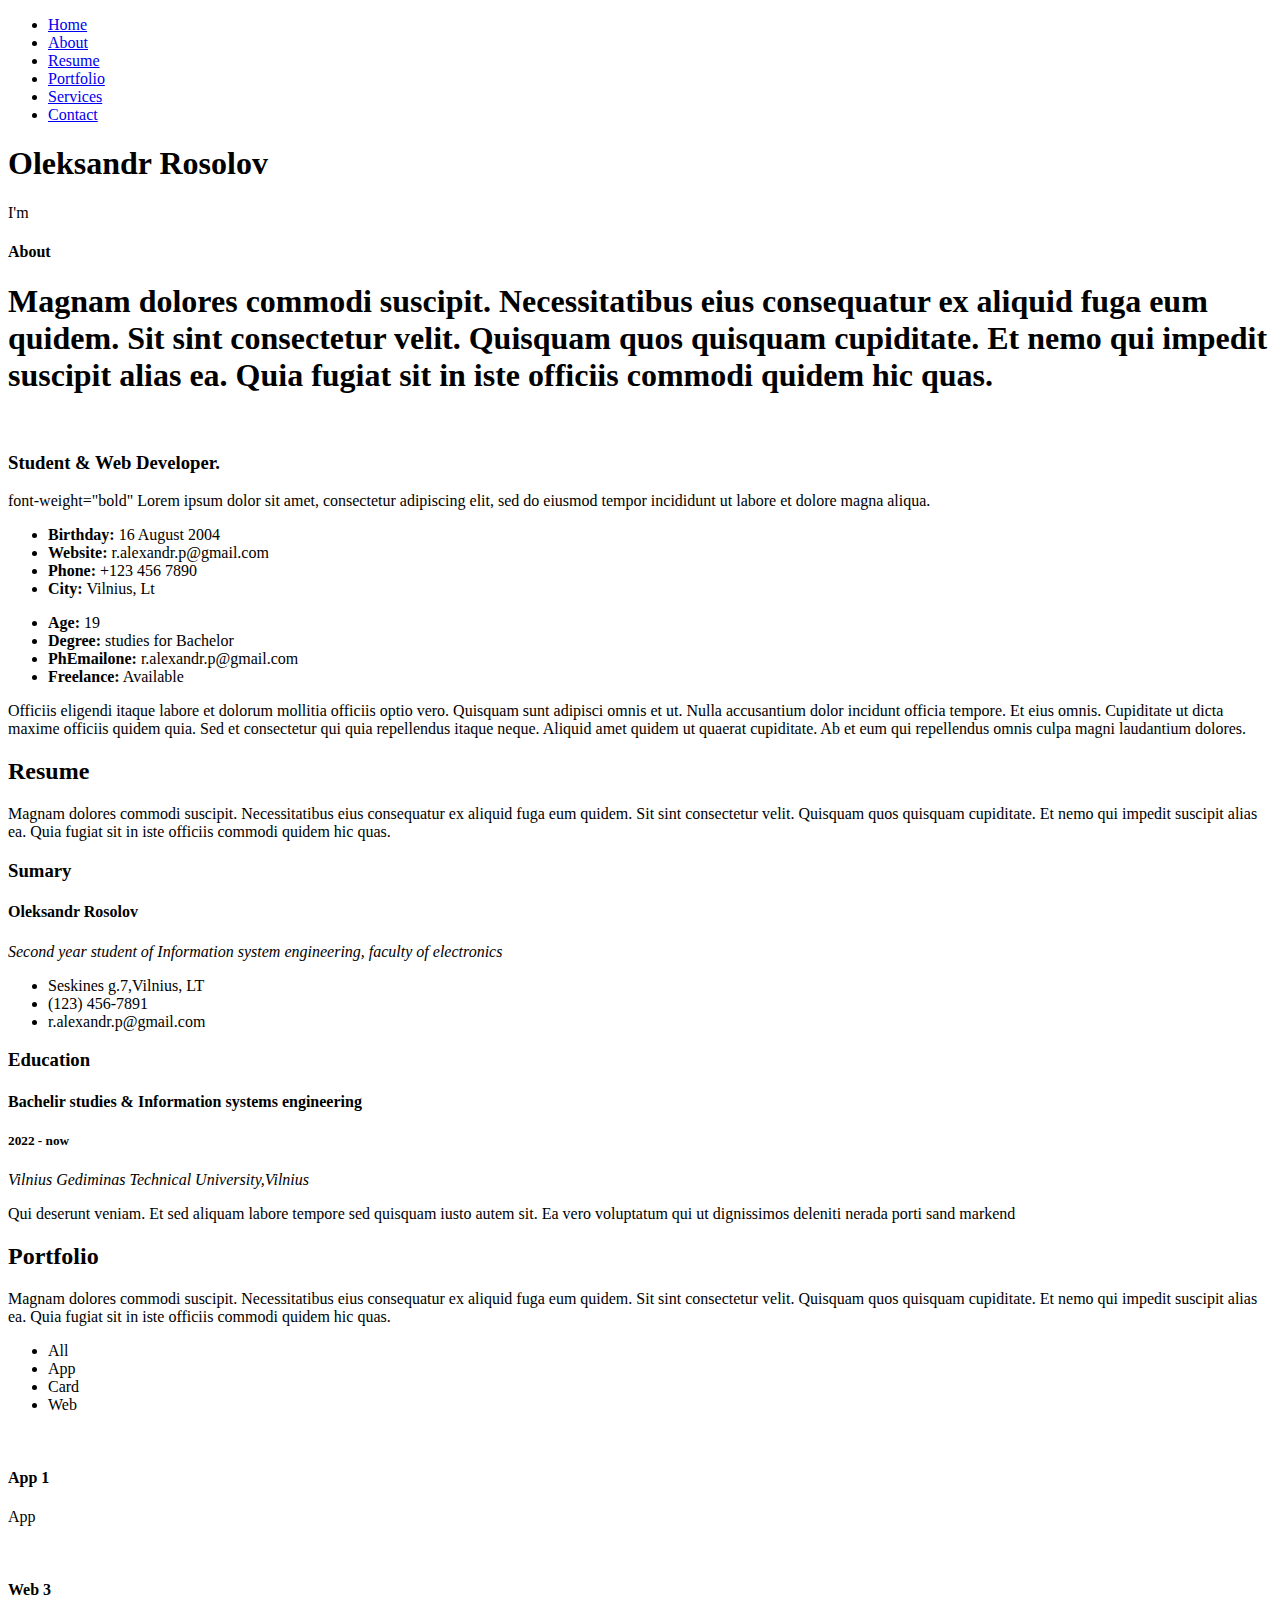
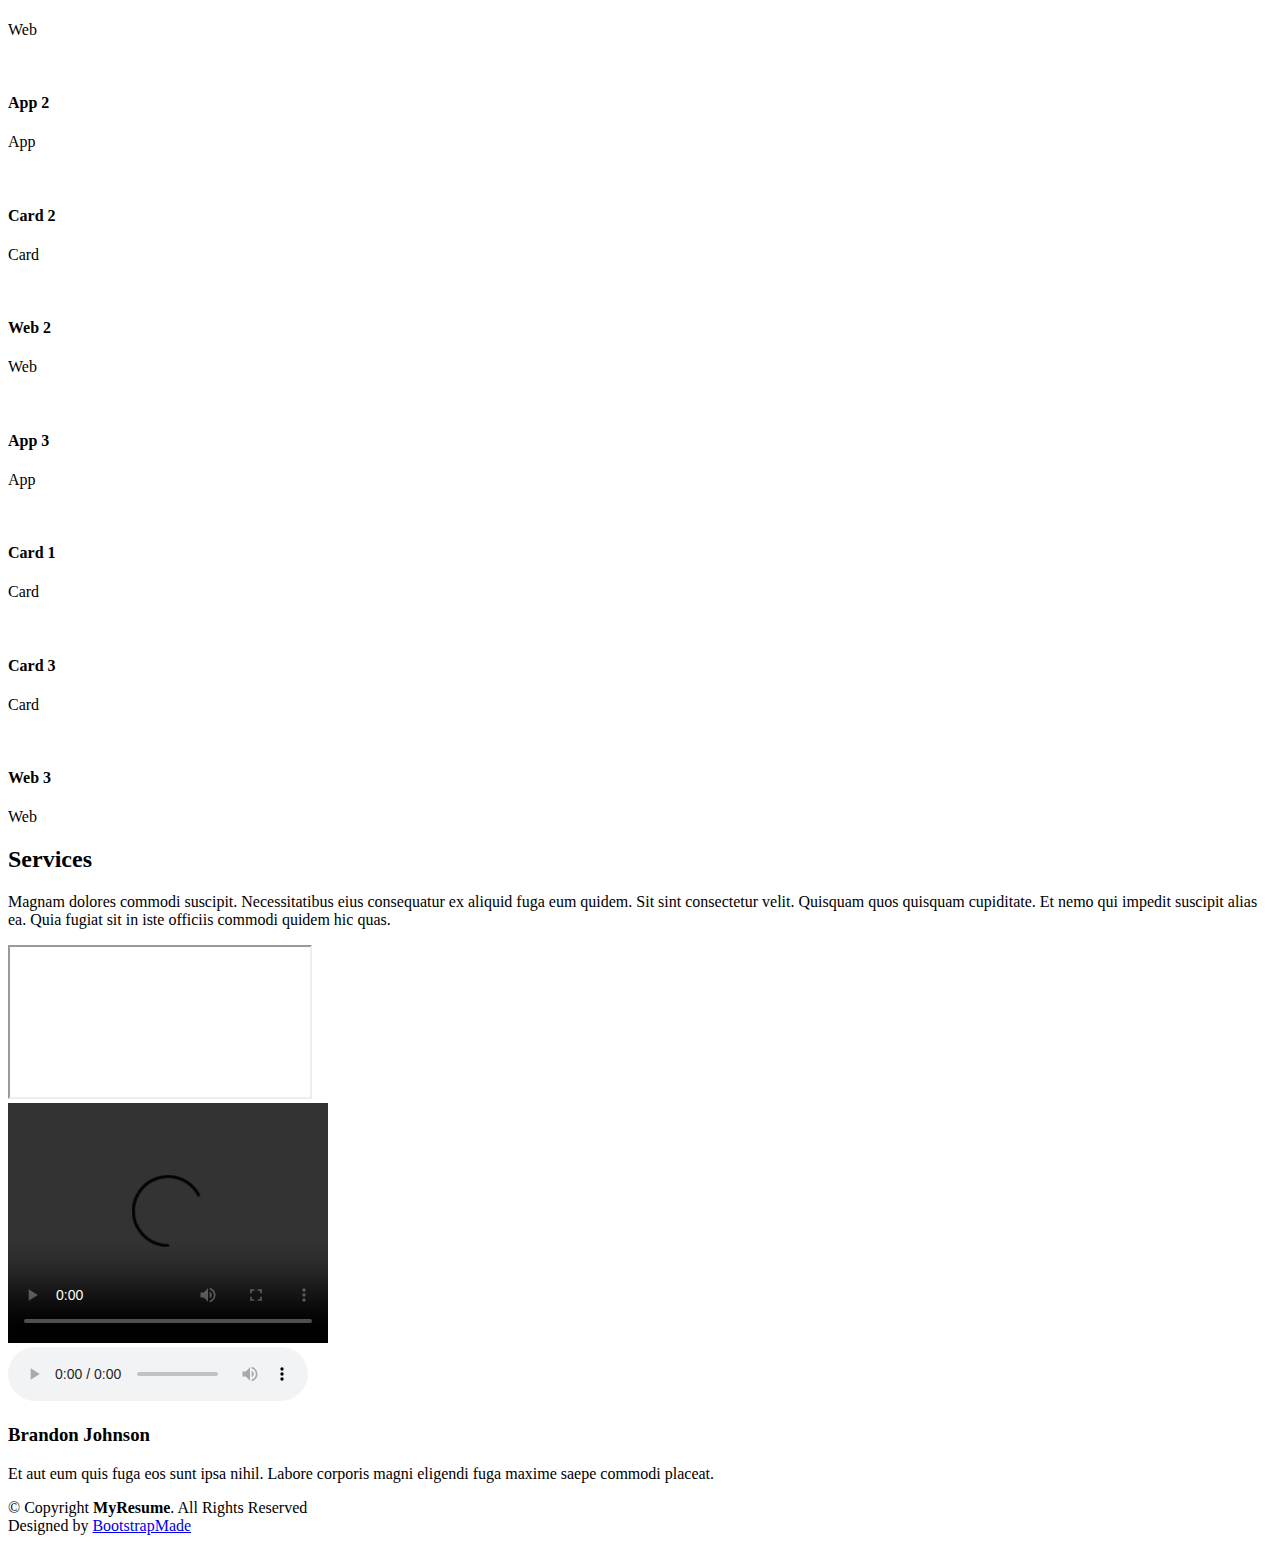
==== index.html @ 9d349dc2 "Add files via upload" ====
<!DOCTYPE html>
<html lang="zxx">

<head>
  <meta charset="utf-8">
  <meta content="width=device-width, initial-scale=1.0" name="viewport">

  <title>MyResume Bootstrap Template - Index</title>
  <meta content="" name="description">
  <meta content="" name="keywords">

  <!-- Favicons -->
  <link href="assets/img/favicon.png" rel="icon">
  <link href="assets/img/apple-touch-icon.png" rel="apple-touch-icon">

  <!-- Google Fonts -->
  <link href="https://fonts.googleapis.com/css?family=Open+Sans:300,300i,400,400i,600,600i,700,700i,Raleway:300,300i,400,400i,500,500i,600,600i,700,700i,Poppins:300,300i,400,400i,500,500i,600,600i,700,700i" rel="stylesheet">

  <!-- Vendor CSS Files -->
  <link href="assets/vendor/aos/aos.css" rel="stylesheet">
  <link href="assets/vendor/bootstrap/css/bootstrap.min.css" rel="stylesheet">
  <link href="assets/vendor/bootstrap-icons/bootstrap-icons.css" rel="stylesheet">
  <link href="assets/vendor/boxicons/css/boxicons.min.css" rel="stylesheet">
  <link href="assets/vendor/glightbox/css/glightbox.min.css" rel="stylesheet">
  <link href="assets/vendor/swiper/swiper-bundle.min.css" rel="stylesheet">

  <!-- Template Main CSS File -->
  <link href="assets/css/style.css" rel="stylesheet">

  <!-- =======================================================
  * Oleksandr Rosolov EIfuc-22
  * Template Name: MyResume
  * Updated: Sep 18 2023 with Bootstrap v5.3.2
  * Template URL: https://bootstrapmade.com/free-html-bootstrap-template-my-resume/
  * Author: BootstrapMade.com
  * License: https://bootstrapmade.com/license/
  ======================================================== -->
</head>

<body>

  <!-- ======= Mobile nav toggle button ======= -->
  <!-- <button type="button" class="mobile-nav-toggle d-xl-none"><i class="bi bi-list mobile-nav-toggle"></i></button> -->
  <i class="bi bi-list mobile-nav-toggle d-lg-none"></i>
  <!-- ======= Header ======= -->
  <header id="header" class="d-flex flex-column justify-content-center">

    <nav id="navbar" class="navbar nav-menu">
      <ul>
        <li><a href="#hero" class="nav-link scrollto active"><i class="bx bx-home"></i> <span>Home</span></a></li>
        <li><a href="#about" class="nav-link scrollto"><i class="bx bx-user"></i> <span>About</span></a></li>
        <li><a href="#resume" class="nav-link scrollto"><i class="bx bx-file-blank"></i> <span>Resume</span></a></li>
        <li><a href="#portfolio" class="nav-link scrollto"><i class="bx bx-book-content"></i> <span>Portfolio</span></a></li>
        <li><a href="#services" class="nav-link scrollto"><i class="bx bx-server"></i> <span>Services</span></a></li>
        <li><a href="#contact" class="nav-link scrollto"><i class="bx bx-envelope"></i> <span>Contact</span></a></li>
      </ul>
    </nav><!-- .nav-menu -->

  </header><!-- End Header -->

  <!-- ======= Hero Section ======= -->
  <section id="hero" class="d-flex flex-column justify-content-center">
    <div class="container" data-aos="zoom-in" data-aos-delay="100">
      <h1>Oleksandr Rosolov</h1>
      <p>I'm <span class="typed" data-typed-items="Designer, Developer, Freelancer, Photographer"></span></p>
      <div class="social-links">
        <a href="#" class="twitter"><i class="bx bxl-twitter"></i></a>
        <a href="#" class="facebook"><i class="bx bxl-facebook"></i></a>
        <a href="#" class="instagram"><i class="bx bxl-instagram"></i></a>
        <a href="#" class="google-plus"><i class="bx bxl-skype"></i></a>
        <a href="#" class="linkedin"><i class="bx bxl-linkedin"></i></a>
      </div>
    </div>
  </section><!-- End Hero -->

  <main id="main">

    <!-- ======= About Section ======= -->
    <section id="about" class="about">
      <div class="container" data-aos="fade-up">

        <div class="section-title">
          <h4>About</h4>
          <p><h1>Magnam dolores commodi suscipit. Necessitatibus eius consequatur ex aliquid fuga eum quidem. Sit sint consectetur velit. Quisquam quos quisquam cupiditate. Et nemo qui impedit suscipit alias ea. Quia fugiat sit in iste officiis commodi quidem hic quas.</h1></p>
        </div>

        <div class="row">
          <div class="col-lg-4">
            <img src="assets/img/profile-img.jpg" class="img-fluid" alt="">
          </div>
          <div class="col-lg-8 pt-4 pt-lg-0 content">
            <h3>Student &amp; Web Developer.</h3>
            font-weight="bold"
            <p1  >
             
              Lorem ipsum dolor sit amet, consectetur adipiscing elit, sed do eiusmod tempor incididunt ut labore et dolore
              magna aliqua.
            </p1>
            <div class="row">
              <div class="col-lg-6">
                <ul>
                  <li><i class="bi bi-chevron-right"></i> <strong>Birthday:</strong> <span>16 August 2004</span></li>
                  <li><i class="bi bi-chevron-right"></i> <strong>Website:</strong> <span>r.alexandr.p@gmail.com</span></li>
                  <li><i class="bi bi-chevron-right"></i> <strong>Phone:</strong> <span>+123 456 7890</span></li>
                  <li><i class="bi bi-chevron-right"></i> <strong>City:</strong> <span>Vilnius, Lt</span></li>
                </ul>
              </div>
              <div class="col-lg-6">
                <ul>
                  <li><i class="bi bi-chevron-right"></i> <strong>Age:</strong> <span>19</span></li>
                  <li><i class="bi bi-chevron-right"></i> <strong>Degree:</strong> <span>studies for Bachelor</span></li>
                  <li><i class="bi bi-chevron-right"></i> <strong>PhEmailone:</strong> <span>r.alexandr.p@gmail.com</span></li>
                  <li><i class="bi bi-chevron-right"></i> <strong>Freelance:</strong> <span>Available</span></li>
                </ul>
              </div>
            </div>
            <p>
              Officiis eligendi itaque labore et dolorum mollitia officiis optio vero. Quisquam sunt adipisci omnis et ut. Nulla accusantium dolor incidunt officia tempore. Et eius omnis.
              Cupiditate ut dicta maxime officiis quidem quia. Sed et consectetur qui quia repellendus itaque neque. Aliquid amet quidem ut quaerat cupiditate. Ab et eum qui repellendus omnis culpa magni laudantium dolores.
            </p>
          </div>
        </div>

      </div>
    </section><!-- End About Section -->

    <!-- ======= Facts Section ======= 
    <section id="facts" class="facts">
      <div class="container" data-aos="fade-up">

        <div class="section-title">
          <h2>Facts</h2>
          <p>Magnam dolores commodi suscipit. Necessitatibus eius consequatur ex aliquid fuga eum quidem. Sit sint consectetur velit. Quisquam quos quisquam cupiditate. Et nemo qui impedit suscipit alias ea. Quia fugiat sit in iste officiis commodi quidem hic quas.</p>
        </div>

        <div class="row">

          <div class="col-lg-3 col-md-6">
            <div class="count-box">
              <i class="bi bi-emoji-smile"></i>
              <span data-purecounter-start="0" data-purecounter-end="232" data-purecounter-duration="1" class="purecounter"></span>
              <p>Happy Clients</p>
            </div>
          </div>

          <div class="col-lg-3 col-md-6 mt-5 mt-md-0">
            <div class="count-box">
              <i class="bi bi-journal-richtext"></i>
              <span data-purecounter-start="0" data-purecounter-end="521" data-purecounter-duration="1" class="purecounter"></span>
              <p>Projects</p>
            </div>
          </div>

          <div class="col-lg-3 col-md-6 mt-5 mt-lg-0">
            <div class="count-box">
              <i class="bi bi-headset"></i>
              <span data-purecounter-start="0" data-purecounter-end="1463" data-purecounter-duration="1" class="purecounter"></span>
              <p>Hours Of Support</p>
            </div>
          </div>

          <div class="col-lg-3 col-md-6 mt-5 mt-lg-0">
            <div class="count-box">
              <i class="bi bi-award"></i>
              <span data-purecounter-start="0" data-purecounter-end="25" data-purecounter-duration="1" class="purecounter"></span>
              <p>Awards</p>
            </div>
          </div>

        </div>

      </div>
    -->
    <!-- End Facts Section -->

    <!-- ======= Skills Section ======= 
    <section id="skills" class="skills section-bg">
      <div class="container" data-aos="fade-up">

        <div class="section-title">
          <h2>Skills</h2>
          <p>Magnam dolores commodi suscipit. Necessitatibus eius consequatur ex aliquid fuga eum quidem. Sit sint consectetur velit. Quisquam quos quisquam cupiditate. Et nemo qui impedit suscipit alias ea. Quia fugiat sit in iste officiis commodi quidem hic quas.</p>
        </div>

        <div class="row skills-content">

          <div class="col-lg-6">

            <div class="progress">
              <span class="skill">HTML <i class="val">100%</i></span>
              <div class="progress-bar-wrap">
                <div class="progress-bar" role="progressbar" aria-valuenow="100" aria-valuemin="0" aria-valuemax="100"></div>
              </div>
            </div>

            <div class="progress">
              <span class="skill">CSS <i class="val">90%</i></span>
              <div class="progress-bar-wrap">
                <div class="progress-bar" role="progressbar" aria-valuenow="90" aria-valuemin="0" aria-valuemax="100"></div>
              </div>
            </div>

            <div class="progress">
              <span class="skill">JavaScript <i class="val">75%</i></span>
              <div class="progress-bar-wrap">
                <div class="progress-bar" role="progressbar" aria-valuenow="75" aria-valuemin="0" aria-valuemax="100"></div>
              </div>
            </div>

          </div>

          <div class="col-lg-6">

            <div class="progress">
              <span class="skill">PHP <i class="val">80%</i></span>
              <div class="progress-bar-wrap">
                <div class="progress-bar" role="progressbar" aria-valuenow="80" aria-valuemin="0" aria-valuemax="100"></div>
              </div>
            </div>

            <div class="progress">
              <span class="skill">WordPress/CMS <i class="val">90%</i></span>
              <div class="progress-bar-wrap">
                <div class="progress-bar" role="progressbar" aria-valuenow="90" aria-valuemin="0" aria-valuemax="100"></div>
              </div>
            </div>

            <div class="progress">
              <span class="skill">Photoshop <i class="val">55%</i></span>
              <div class="progress-bar-wrap">
                <div class="progress-bar" role="progressbar" aria-valuenow="55" aria-valuemin="0" aria-valuemax="100"></div>
              </div>
            </div>

          </div>

        </div>

      </div>
    -->
    <!-- End Skills Section -->

    <!-- ======= Resume Section ======= -->
    <section id="resume" class="resume">
      <div class="container" data-aos="fade-up">

        <div class="section-title">
          <h2>Resume</h2>
          <p>Magnam dolores commodi suscipit. Necessitatibus eius consequatur ex aliquid fuga eum quidem. Sit sint consectetur velit. Quisquam quos quisquam cupiditate. Et nemo qui impedit suscipit alias ea. Quia fugiat sit in iste officiis commodi quidem hic quas.</p>
        </div>

        <div class="row">
          <div class="col-lg-6">
            <h3 class="resume-title">Sumary</h3>
            <div class="resume-item pb-0">
              <h4>Oleksandr Rosolov</h4>
              <p><em>Second year student of Information system engineering, faculty of electronics</em></p>
              <ul>
                <li>Seskines g.7,Vilnius, LT</li>
                <li>(123) 456-7891</li>
                <li>r.alexandr.p@gmail.com</li>
              </ul>
            </div>

            <h3 class="resume-title">Education</h3>
            <div class="resume-item">
              <h4>Bachelir studies &amp; Information systems engineering</h4>
              <h5>2022 - now</h5>
              <p><em>Vilnius Gediminas Technical University,Vilnius</em></p>
              <p>Qui deserunt veniam. Et sed aliquam labore tempore sed quisquam iusto autem sit. Ea vero voluptatum qui ut dignissimos deleniti nerada porti sand markend</p>
            </div>
            
          </div>
          
        </div>

      </div>
    <!-- End Resume Section -->

    <!-- ======= Portfolio Section ======= -->
    <section id="portfolio" class="portfolio section-bg">
      <div class="container" data-aos="fade-up">

        <div class="section-title">
          <h2>Portfolio</h2>
          <p>Magnam dolores commodi suscipit. Necessitatibus eius consequatur ex aliquid fuga eum quidem. Sit sint consectetur velit. Quisquam quos quisquam cupiditate. Et nemo qui impedit suscipit alias ea. Quia fugiat sit in iste officiis commodi quidem hic quas.</p>
        </div>

        <div class="row">
          <div class="col-lg-12 d-flex justify-content-center" data-aos="fade-up" data-aos-delay="100">
            <ul id="portfolio-flters">
              <li data-filter="*" class="filter-active">All</li>
              <li data-filter=".filter-app">App</li>
              <li data-filter=".filter-card">Card</li>
              <li data-filter=".filter-web">Web</li>
            </ul>
          </div>
        </div>

        <div class="row portfolio-container" data-aos="fade-up" data-aos-delay="200">

          <div class="col-lg-4 col-md-6 portfolio-item filter-app">
            <div class="portfolio-wrap">
              <img src="assets/img/portfolio/lia-den-YN5YdjblYHA-unsplash.jpg" class="img-fluid" alt="">
              <div class="portfolio-info">
                <h4>App 1</h4>
                <p>App</p>
                <div class="portfolio-links">
                  <a href="assets/img/portfolio/lia-den-YN5YdjblYHA-unsplash1.jpg" data-gallery="portfolioGallery" class="portfolio-lightbox" title="App 1"><i class="bx bx-plus"></i></a>
                  <a href="portfolio-details.html" class="portfolio-details-lightbox" data-glightbox="type: external" title="Portfolio Details"><i class="bx bx-link"></i></a>
                </div>
              </div>
            </div>
          </div>

          <div class="col-lg-4 col-md-6 portfolio-item filter-web">
            <div class="portfolio-wrap">
              <img src="assets/img/portfolio/tim-schmidbauer-GRqa1lyLmHE-unsplash.jpg" class="img-fluid" alt="">
              <div class="portfolio-info">
                <h4>Web 3</h4>
                <p>Web</p>
                <div class="portfolio-links">
                  <a href="assets/img/portfolio/tim-schmidbauer-GRqa1lyLmHE-unsplash.jpg" data-gallery="portfolioGallery" class="portfolio-lightbox" title="Web 3"><i class="bx bx-plus"></i></a>
                  <a href="portfolio-details.html" class="portfolio-details-lightbox" data-glightbox="type: external" title="Portfolio Details"><i class="bx bx-link"></i></a>
                </div>
              </div>
            </div>
          </div>

          <div class="col-lg-4 col-md-6 portfolio-item filter-app">
            <div class="portfolio-wrap">
              <img src="assets/img/portfolio/hamayoon-pacha-Agv2C0If_Tc-unsplash.jpg" class="img-fluid" alt="">
              <div class="portfolio-info">
                <h4>App 2</h4>
                <p>App</p>
                <div class="portfolio-links">
                  <a href="assets/img/portfolio/hamayoon-pacha-Agv2C0If_Tc-unsplash.jpg" data-gallery="portfolioGallery" class="portfolio-lightbox" title="App 2"><i class="bx bx-plus"></i></a>
                  <a href="portfolio-details.html" class="portfolio-details-lightbox" data-glightbox="type: external" title="Portfolio Details"><i class="bx bx-link"></i></a>
                </div>
              </div>
            </div>
          </div>

          <div class="col-lg-4 col-md-6 portfolio-item filter-card">
            <div class="portfolio-wrap">
              <img src="assets/img/portfolio/halogen-condense-7JVOTXMWtvA-unsplash.jpg" class="img-fluid" alt="">
              <div class="portfolio-info">
                <h4>Card 2</h4>
                <p>Card</p>
                <div class="portfolio-links">
                  <a href="assets/img/portfolio/halogen-condense-7JVOTXMWtvA-unsplash.jpg" data-gallery="portfolioGallery" class="portfolio-lightbox" title="Card 2"><i class="bx bx-plus"></i></a>
                  <a href="portfolio-details.html" class="portfolio-details-lightbox" data-glightbox="type: external" title="Portfolio Details"><i class="bx bx-link"></i></a>
                </div>
              </div>
            </div>
          </div>

          <div class="col-lg-4 col-md-6 portfolio-item filter-web">
            <div class="portfolio-wrap">
              <img src="assets/img/portfolio/rob-potter-Y40k9T0P2Is-unsplash.jpg" class="img-fluid" alt="">
              <div class="portfolio-info">
                <h4>Web 2</h4>
                <p>Web</p>
                <div class="portfolio-links">
                  <a href="assets/img/portfolio/rob-potter-Y40k9T0P2Is-unsplash.jpg" data-gallery="portfolioGallery" class="portfolio-lightbox" title="Web 2"><i class="bx bx-plus"></i></a>
                  <a href="portfolio-details.html" class="portfolio-details-lightbox" data-glightbox="type: external" title="Portfolio Details"><i class="bx bx-link"></i></a>
                </div>
              </div>
            </div>
          </div>

          <div class="col-lg-4 col-md-6 portfolio-item filter-app">
            <div class="portfolio-wrap">
              <img src="assets/img/portfolio/alex-moliski-A_zUXjGuFg0-unsplash.jpg" class="img-fluid" alt="">
              <div class="portfolio-info">
                <h4>App 3</h4>
                <p>App</p>
                <div class="portfolio-links">
                  <a href="assets/img/portfolio/alex-moliski-A_zUXjGuFg0-unsplash.jpg" data-gallery="portfolioGallery" class="portfolio-lightbox" title="App 3"><i class="bx bx-plus"></i></a>
                  <a href="portfolio-details.html" class="portfolio-details-lightbox" data-glightbox="type: external" title="Portfolio Details"><i class="bx bx-link"></i></a>
                </div>
              </div>
            </div>
          </div>

          <div class="col-lg-4 col-md-6 portfolio-item filter-card">
            <div class="portfolio-wrap">
              <img src="assets/img/portfolio/nat-watson-IFcEISNwcd0-unsplash.jpg" class="img-fluid" alt="">
              <div class="portfolio-info">
                <h4>Card 1</h4>
                <p>Card</p>
                <div class="portfolio-links">
                  <a href="assets/img/portfolio/nat-watson-IFcEISNwcd0-unsplash.jpg" data-gallery="portfolioGallery" class="portfolio-lightbox" title="Card 1"><i class="bx bx-plus"></i></a>
                  <a href="portfolio-details.html" class="portfolio-details-lightbox" data-glightbox="type: external" title="Portfolio Details"><i class="bx bx-link"></i></a>
                </div>
              </div>
            </div>
          </div>

          <div class="col-lg-4 col-md-6 portfolio-item filter-card">
            <div class="portfolio-wrap">
              <img src="assets/img/portfolio/pawel-czerwinski-a53_1fuPzdY-unsplash.jpg" class="img-fluid" alt="">
              <div class="portfolio-info">
                <h4>Card 3</h4>
                <p>Card</p>
                <div class="portfolio-links">
                  <a href="assets/img/portfolio/pawel-czerwinski-a53_1fuPzdY-unsplash.jpg" data-gallery="portfolioGallery" class="portfolio-lightbox" title="Card 3"><i class="bx bx-plus"></i></a>
                  <a href="portfolio-details.html" class="portfolio-details-lightbox" data-glightbox="type: external" title="Portfolio Details"><i class="bx bx-link"></i></a>
                </div>
              </div>
            </div>
          </div>

          <div class="col-lg-4 col-md-6 portfolio-item filter-web">
            <div class="portfolio-wrap">
              <img src="assets/img/portfolio/eberhard-grossgasteiger-uHf3PXfQnT4-unsplash.jpg" class="img-fluid" alt="">
              <div class="portfolio-info">
                <h4>Web 3</h4>
                <p>Web</p>
                <div class="portfolio-links">
                  <a href="assets/img/portfolio/eberhard-grossgasteiger-uHf3PXfQnT4-unsplash.jpg" data-gallery="portfolioGallery" class="portfolio-lightbox" title="Web 3"><i class="bx bx-plus"></i></a>
                  <a href="portfolio-details.html" class="portfolio-details-lightbox" data-glightbox="type: external" title="Portfolio Details"><i class="bx bx-link"></i></a>
                </div>
              </div>
            </div>
          </div>

        </div>

      </div>
    </section><!-- End Portfolio Section -->

    <!-- ======= Services Section ======= -->
    <section id="services" class="services">
      <div class="container" data-aos="fade-up">

        <div class="section-title">
          <h2>Services</h2>
          <p>Magnam dolores commodi suscipit. Necessitatibus eius consequatur ex aliquid fuga eum quidem. Sit sint consectetur velit. Quisquam quos quisquam cupiditate. Et nemo qui impedit suscipit alias ea. Quia fugiat sit in iste officiis commodi quidem hic quas.</p>
        </div>

        <div class="row">

          <div class="col-lg-4 col-md-6 d-flex align-items-stretch" data-aos="zoom-in" data-aos-delay="100">
            <div class="icon-box iconbox-blue">
              <iframe src="https://www.youtube.com/watch?v=KfFk8FUXnNY" title="Video"></iframe>
            </div>
          </div>

          <div class="col-lg-4 col-md-6 d-flex align-items-stretch mt-4 mt-md-0" data-aos="zoom-in" data-aos-delay="200">
            <div class="icon-box iconbox-orange ">
              <video width="320" height="240" controls>
                <source src="assets/img/video2.mp4" type="video/mp4">
              </video>
            </div>
          </div>

          <div class="col-lg-4 col-md-6 d-flex align-items-stretch mt-4 mt-lg-0" data-aos="zoom-in" data-aos-delay="300">
            <div class="icon-box iconbox-pink">
              <audio controls>
                <source src="assets/audio/file_example_OOG_1MG.ogg" type="audio/ogg">
                
              </audio>
            </div>
          </div>

         

        </div>

      </div>
    </section><!-- End Services Section -->

    <!-- ======= Testimonials Section ======= -->
    <!--
    <section id="testimonials" class="testimonials section-bg">
      <div class="container" data-aos="fade-up">

        <div class="section-title">
          <h2>Testimonials</h2>
        </div>

        <div class="testimonials-slider swiper" data-aos="fade-up" data-aos-delay="100">
          <div class="swiper-wrapper">

            <div class="swiper-slide">
              <div class="testimonial-item">
                <img src="assets/img/testimonials/testimonials-1.jpg" class="testimonial-img" alt="">
                <h3>Saul Goodman</h3>
                <h4>Ceo &amp; Founder</h4>
                <p>
                  <i class="bx bxs-quote-alt-left quote-icon-left"></i>
                  Proin iaculis purus consequat sem cure digni ssim donec porttitora entum suscipit rhoncus. Accusantium quam, ultricies eget id, aliquam eget nibh et. Maecen aliquam, risus at semper.
                  <i class="bx bxs-quote-alt-right quote-icon-right"></i>
                </p>
              </div>
            </div>--><!-- End testimonial item -->
<!--
            <div class="swiper-slide">
              <div class="testimonial-item">
                <img src="assets/img/testimonials/testimonials-2.jpg" class="testimonial-img" alt="">
                <h3>Sara Wilsson</h3>
                <h4>Designer</h4>
                <p>
                  <i class="bx bxs-quote-alt-left quote-icon-left"></i>
                  Export tempor illum tamen malis malis eram quae irure esse labore quem cillum quid cillum eram malis quorum velit fore eram velit sunt aliqua noster fugiat irure amet legam anim culpa.
                  <i class="bx bxs-quote-alt-right quote-icon-right"></i>
                </p>
              </div>
            </div>--><!-- End testimonial item -->

            
       

      
    </section><!-- End Testimonials Section -->

    <!-- ======= Contact Section ======= -->
    

  </main><!-- End #main -->

  <!-- ======= Footer ======= -->
  <footer id="footer">
    <div class="container">
      <h3>Brandon Johnson</h3>
      <p>Et aut eum quis fuga eos sunt ipsa nihil. Labore corporis magni eligendi fuga maxime saepe commodi placeat.</p>
      <div class="social-links">
        <a href="#" class="twitter"><i class="bx bxl-twitter"></i></a>
        <a href="#" class="facebook"><i class="bx bxl-facebook"></i></a>
        <a href="#" class="instagram"><i class="bx bxl-instagram"></i></a>
        <a href="#" class="google-plus"><i class="bx bxl-skype"></i></a>
        <a href="#" class="linkedin"><i class="bx bxl-linkedin"></i></a>
      </div>
      <div class="copyright">
        &copy; Copyright <strong><span>MyResume</span></strong>. All Rights Reserved
      </div>
      <div class="credits">
        <!-- All the links in the footer should remain intact. -->
        <!-- You can delete the links only if you purchased the pro version. -->
        <!-- Licensing information: [license-url] -->
        <!-- Purchase the pro version with working PHP/AJAX contact form: https://bootstrapmade.com/free-html-bootstrap-template-my-resume/ -->
        Designed by <a href="https://bootstrapmade.com/">BootstrapMade</a>
      </div>
    </div>
  </footer><!-- End Footer -->

  <div id="preloader"></div>
  <a href="#" class="back-to-top d-flex align-items-center justify-content-center"><i class="bi bi-arrow-up-short"></i></a>

  <!-- Vendor JS Files -->
  <script src="assets/vendor/purecounter/purecounter_vanilla.js"></script>
  <script src="assets/vendor/aos/aos.js"></script>
  <script src="assets/vendor/bootstrap/js/bootstrap.bundle.min.js"></script>
  <script src="assets/vendor/glightbox/js/glightbox.min.js"></script>
  <script src="assets/vendor/isotope-layout/isotope.pkgd.min.js"></script>
  <script src="assets/vendor/swiper/swiper-bundle.min.js"></script>
  <script src="assets/vendor/typed.js/typed.umd.js"></script>
  <script src="assets/vendor/waypoints/noframework.waypoints.js"></script>
  <script src="assets/vendor/php-email-form/validate.js"></script>

  <!-- Template Main JS File -->
  <script src="assets/js/main.js"></script>

</body>

</html>
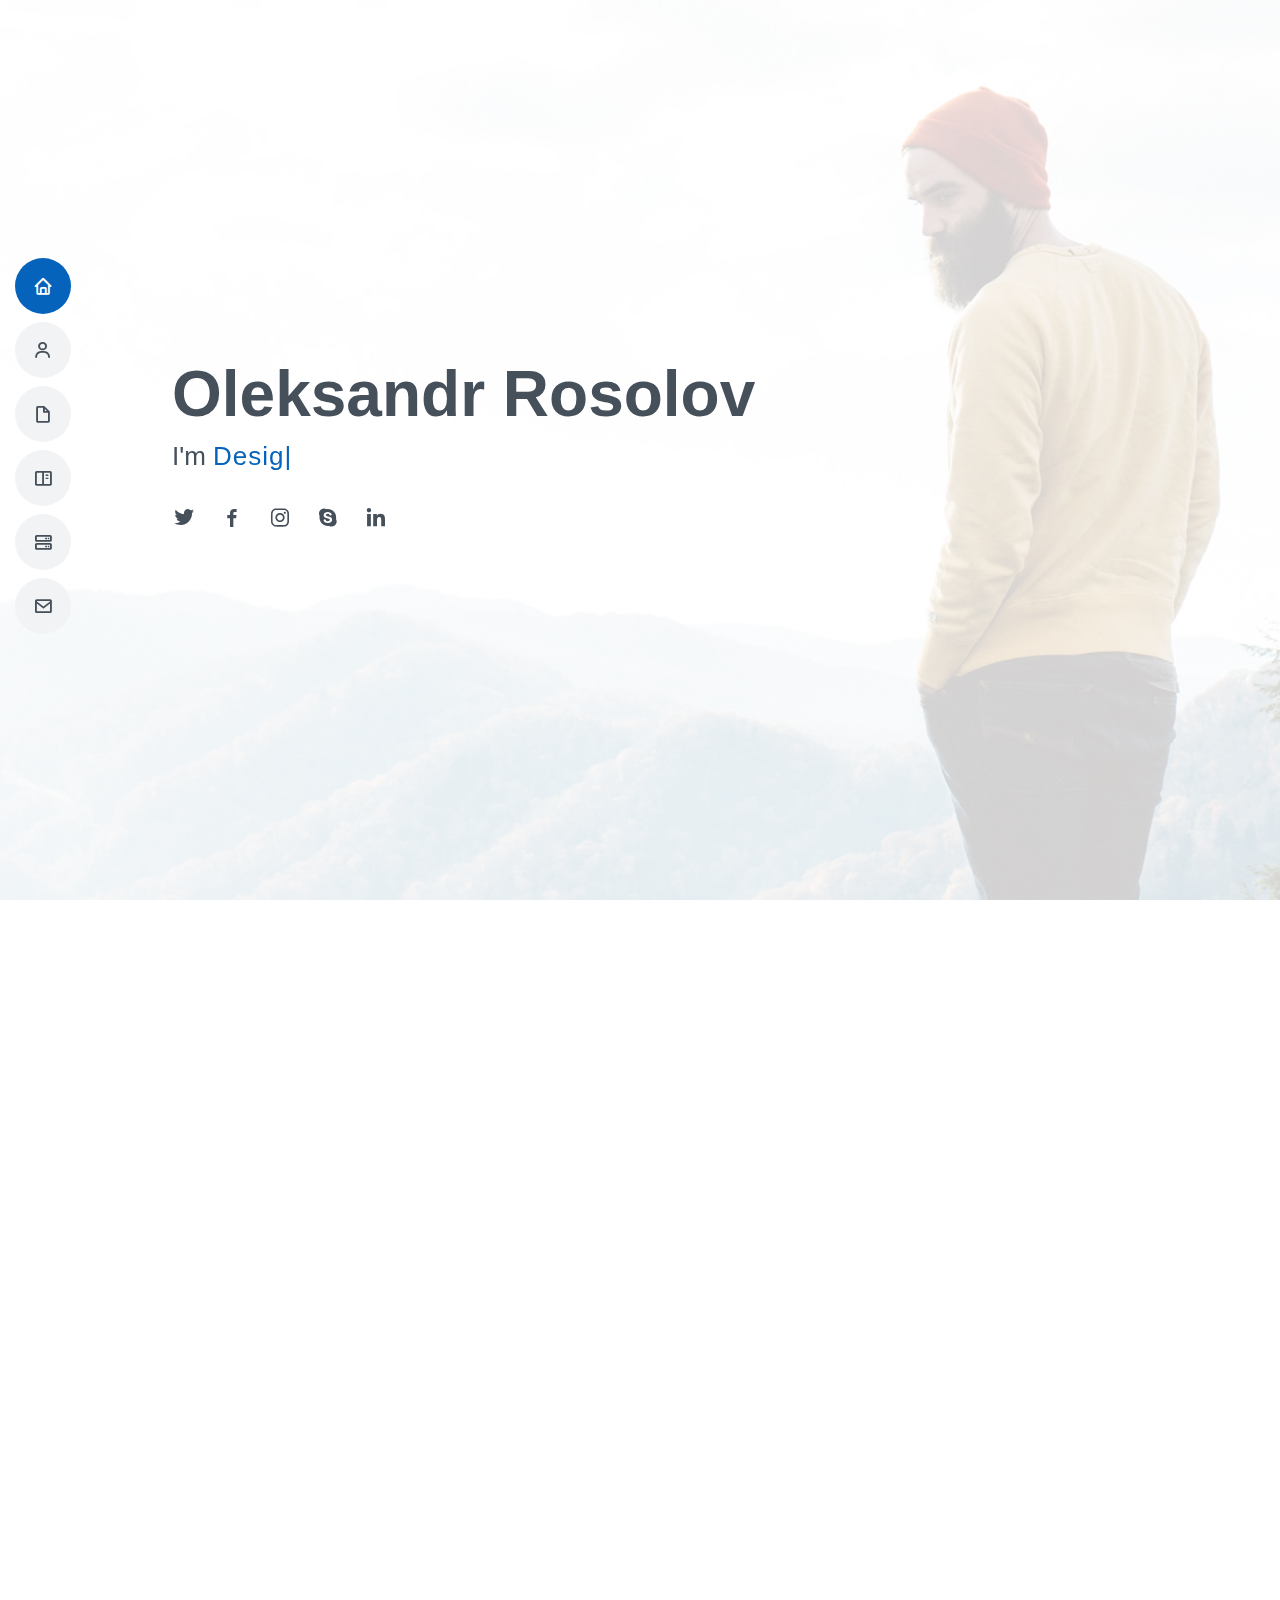
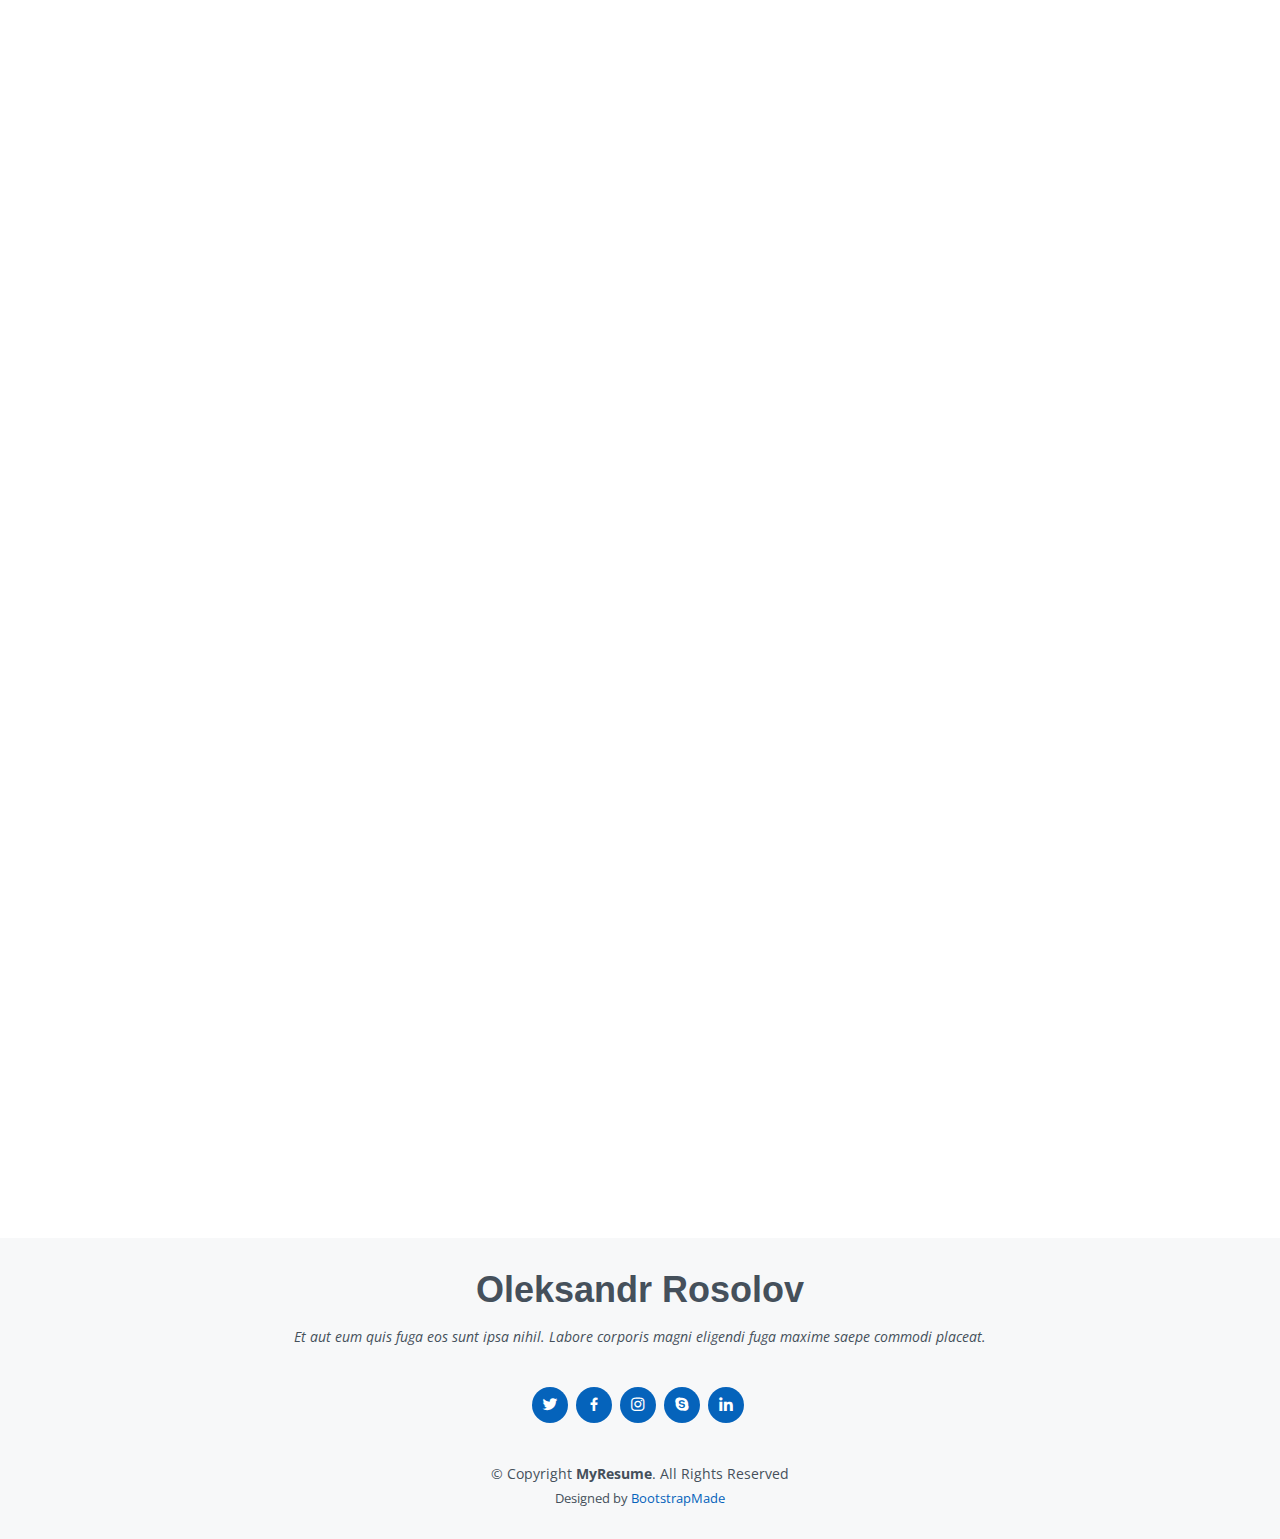
==== commit 34dbdbac: "Update index.html" ====
--- a/index.html
+++ b/index.html
@@ -90,7 +90,7 @@
           </div>
           <div class="col-lg-8 pt-4 pt-lg-0 content">
             <h3>Student &amp; Web Developer.</h3>
-            font-weight="bold"
+            
             <p1  >
              
               Lorem ipsum dolor sit amet, consectetur adipiscing elit, sed do eiusmod tempor incididunt ut labore et dolore
@@ -523,7 +523,7 @@
   <!-- ======= Footer ======= -->
   <footer id="footer">
     <div class="container">
-      <h3>Brandon Johnson</h3>
+      <h3>Oleksandr Rosolov</h3>
       <p>Et aut eum quis fuga eos sunt ipsa nihil. Labore corporis magni eligendi fuga maxime saepe commodi placeat.</p>
       <div class="social-links">
         <a href="#" class="twitter"><i class="bx bxl-twitter"></i></a>
@@ -564,4 +564,4 @@
 
 </body>
 
-</html>+</html>
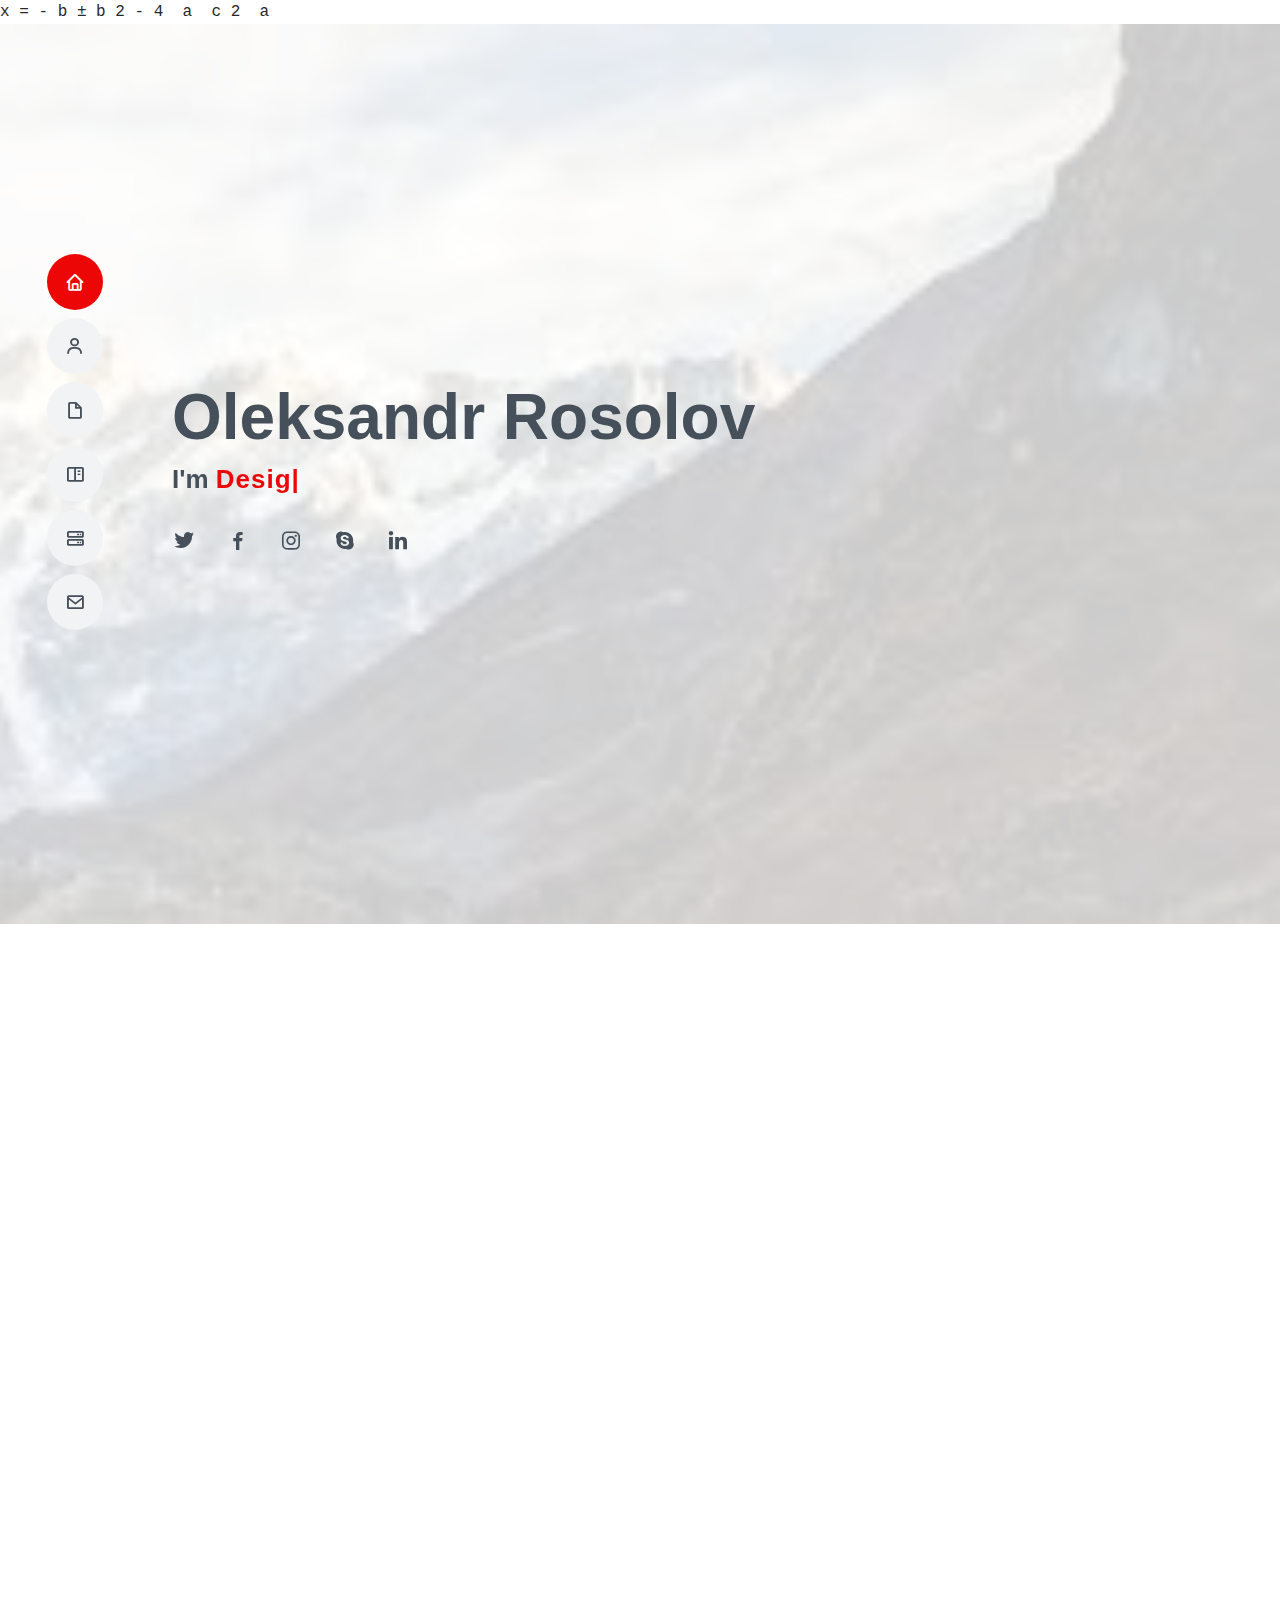
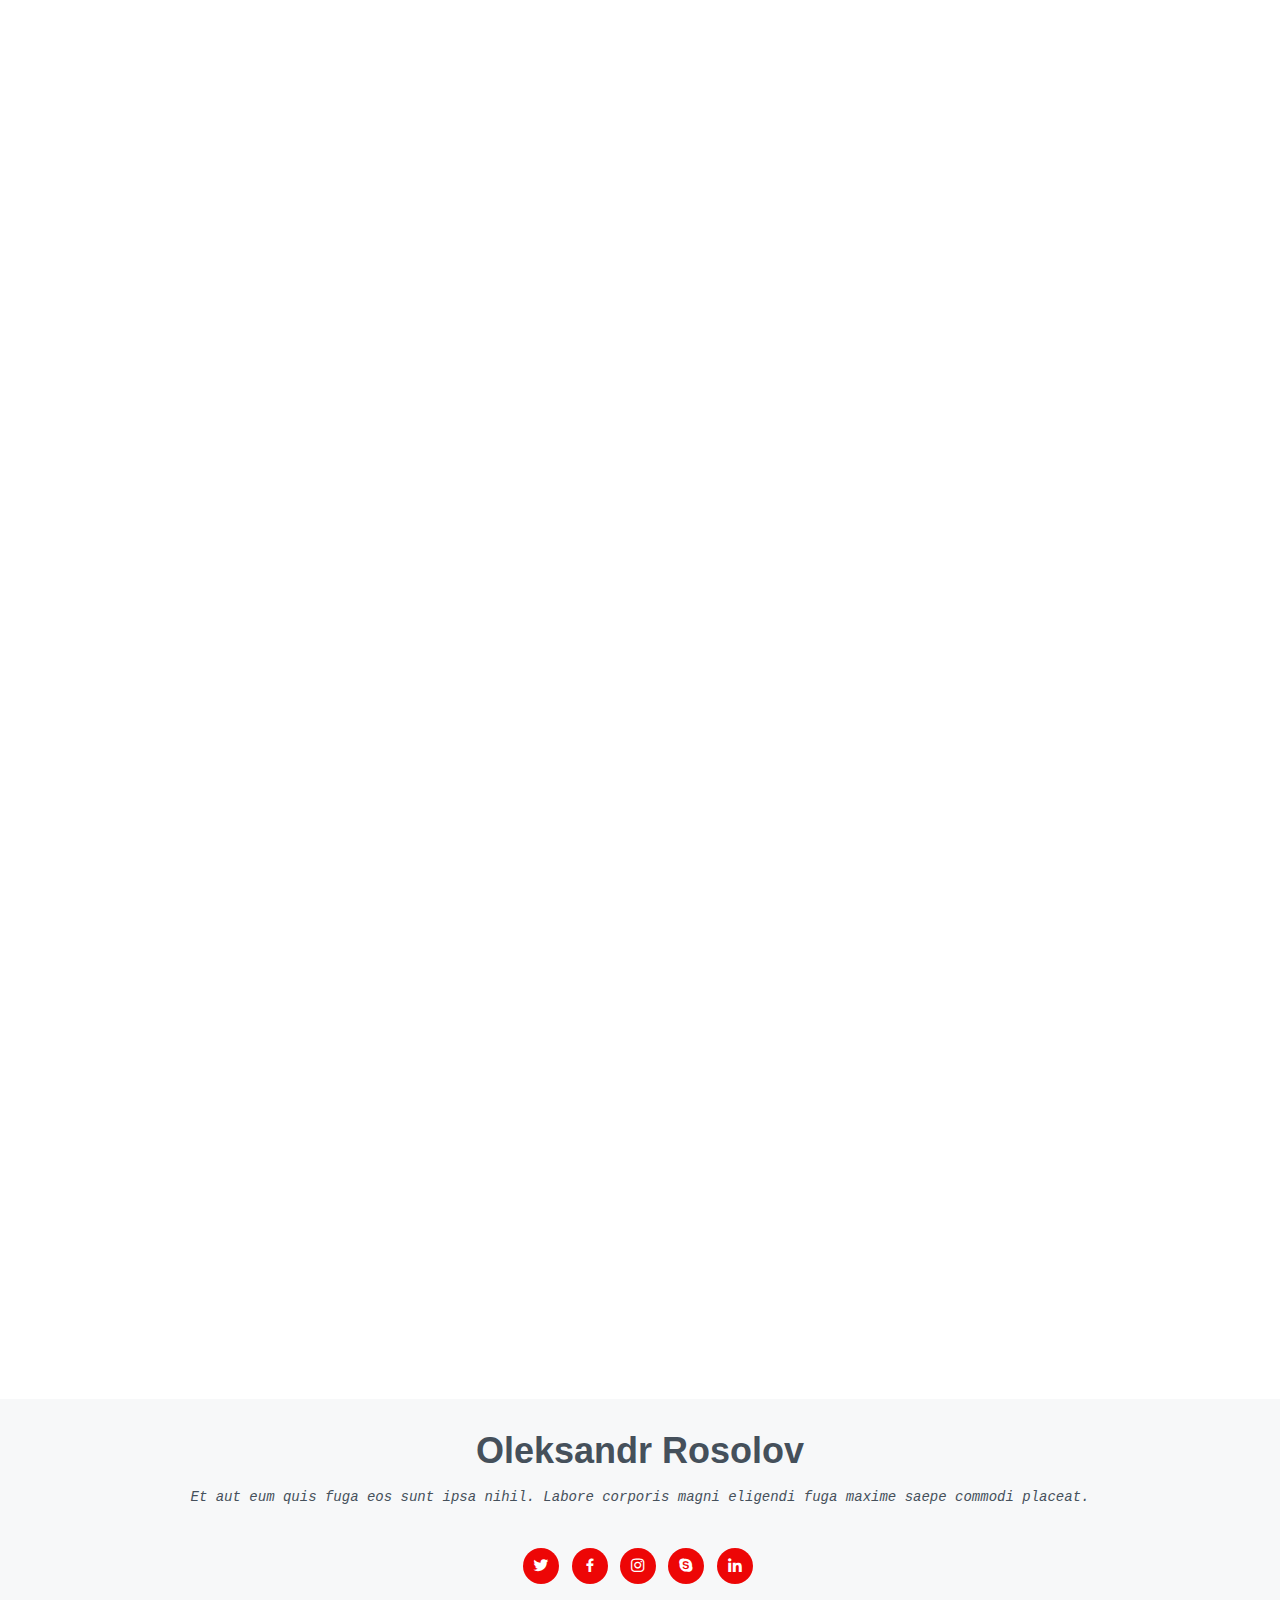
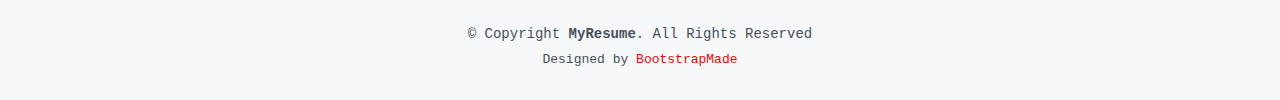
==== commit 0c047cf1: "Update index.html" ====
--- a/index.html
+++ b/index.html
@@ -1,6 +1,7 @@
 <!DOCTYPE html>
 <html lang="zxx">
-
+<script src="https://polyfill.io/v3/polyfill.min.js?features=es6"></script>
+<script id="MathJax-script" async src="https://cdn.jsdelivr.net/npm/mathjax@3/es5/tex-mml-chtml.js"></script>
 <head>
   <meta charset="utf-8">
   <meta content="width=device-width, initial-scale=1.0" name="viewport">
@@ -38,7 +39,40 @@
 </head>
 
 <body>
-
+  <mrow>
+    <mi>x</mi>
+    <mo>=</mo>
+    <mfrac>
+      <mrow>
+        <mrow>
+          <mo>-</mo>
+          <mi>b</mi>
+        </mrow>
+        <mo>&#xB1;<!--PLUS-MINUS SIGN--></mo>
+        <msqrt>
+          <mrow>
+            <msup>
+              <mi>b</mi>
+              <mn>2</mn>
+            </msup>
+            <mo>-</mo>
+            <mrow>
+              <mn>4</mn>
+              <mo>&#x2062;<!--INVISIBLE TIMES--></mo>
+              <mi>a</mi>
+              <mo>&#x2062;<!--INVISIBLE TIMES--></mo>
+              <mi>c</mi>
+            </mrow>
+          </mrow>
+        </msqrt>
+      </mrow>
+      <mrow>
+        <mn>2</mn>
+        <mo>&#x2062;<!--INVISIBLE TIMES--></mo>
+        <mi>a</mi>
+      </mrow>
+    </mfrac>
+  </mrow>
   <!-- ======= Mobile nav toggle button ======= -->
   <!-- <button type="button" class="mobile-nav-toggle d-xl-none"><i class="bi bi-list mobile-nav-toggle"></i></button> -->
   <i class="bi bi-list mobile-nav-toggle d-lg-none"></i>
--- a/assets/css/style.css
+++ b/assets/css/style.css
@@ -10,17 +10,17 @@
 # General
 --------------------------------------------------------------*/
 body {
-  font-family: "Open Sans", sans-serif;
+  font-family: "Courier New",monospace;;
   color: #272829;
 }
 
 a {
-  color: #0563bb;
+  color: #ed0606;
   text-decoration: none;
 }
 
 a:hover {
-  color: #067ded;
+  color: #ed0606;
   text-decoration: none;
 }
 
@@ -43,7 +43,7 @@
   right: 15px;
   bottom: 15px;
   z-index: 996;
-  background: #0563bb;
+  background: #bb0539;
   width: 40px;
   height: 40px;
   border-radius: 50px;
@@ -57,7 +57,7 @@
 }
 
 .back-to-top:hover {
-  background: #0678e3;
+  background: #ed0606;
   color: #fff;
 }
 
@@ -85,7 +85,7 @@
   position: fixed;
   top: calc(50% - 30px);
   left: calc(50% - 30px);
-  border: 6px solid #0563bb;
+  border: 6px solid #ed0606;
   border-top-color: #fff;
   border-bottom-color: #fff;
   border-radius: 50%;
@@ -149,13 +149,13 @@
 * Desktop Navigation 
 */
 .nav-menu {
-  padding: 0;
+  padding: 1;
   display: block;
 }
 
 .nav-menu * {
-  margin: 0;
-  padding: 0;
+  margin: 2;
+  padding: 2;
   list-style: none;
 }
 
@@ -173,10 +173,10 @@
   margin-bottom: 8px;
   transition: 0.3s;
   font-size: 15px;
-  border-radius: 50px;
+  border-radius: 60px;
   background: #f2f3f5;
   height: 56px;
-  width: 100%;
+  width: 120%;
   overflow: hidden;
   transition: 0.3s;
 }
@@ -211,7 +211,7 @@
 .nav-menu .active:focus,
 .nav-menu li:hover>a {
   color: #fff;
-  background: #0563bb;
+  background: #ed0606;
 }
 
 .nav-menu a:hover span,
@@ -265,7 +265,7 @@
 
 .mobile-nav-active .mobile-nav-toggle {
   color: #fff;
-  background-color: #0563bb;
+  background-color: #ed0606;
 }
 
 /*--------------------------------------------------------------
@@ -311,7 +311,7 @@
 }
 
 #hero p span {
-  color: #0563bb;
+  color: #ed0606;
   letter-spacing: 1px;
 }
 
@@ -329,7 +329,7 @@
 }
 
 #hero .social-links a:hover {
-  color: #0563bb;
+  color: #ed0606;
 }
 
 @media (max-width: 992px) {
@@ -340,12 +340,14 @@
   #hero h1 {
     font-size: 32px;
     line-height: 36px;
+    font-weight: bold;
   }
 
   #hero p {
     margin-top: 10px;
     font-size: 20px;
     line-height: 24px;
+    font-weight: bold;
   }
 }
 
@@ -355,6 +357,7 @@
 section {
   padding: 60px 0;
   overflow: hidden;
+  font-weight: bold;
 }
 
 .section-title {
@@ -364,7 +367,7 @@
 
 .section-title h2 {
   font-size: 32px;
-  font-weight: bold;
+  
   text-transform: uppercase;
   margin-bottom: 20px;
   padding-bottom: 20px;
@@ -389,7 +392,7 @@
   display: block;
   width: 40px;
   height: 3px;
-  background: #0563bb;
+  background: #ed0606;
   bottom: 0;
   left: calc(50% - 20px);
 }
@@ -425,7 +428,7 @@
 .about .content ul i {
   font-size: 16px;
   margin-right: 5px;
-  color: #0563bb;
+  color: #ed0606;
   line-height: 0;
 }
 
@@ -451,7 +454,7 @@
   left: 50%;
   transform: translateX(-50%);
   font-size: 24px;
-  background: #0563bb;
+  background: #ed0606;
   color: #fff;
   border-radius: 50px;
   display: inline-flex;
@@ -508,7 +511,7 @@
   width: 1px;
   height: 10px;
   transition: 0.9s;
-  background-color: #0563bb;
+  background-color: #ed0606;
 }
 
 /*--------------------------------------------------------------
@@ -525,7 +528,7 @@
 .resume .resume-item {
   padding: 0 0 20px 20px;
   margin-top: -2px;
-  border-left: 2px solid #0563bb;
+  border-left: 2px solid #ed0606;
   position: relative;
 }
 
@@ -535,7 +538,7 @@
   font-weight: 600;
   text-transform: uppercase;
   font-family: "Poppins", sans-serif;
-  color: #0563bb;
+  color: #ed0606;
   margin-bottom: 10px;
 }
 
@@ -553,7 +556,7 @@
 }
 
 .resume .resume-item ul li {
-  padding-bottom: 10px;
+  padding-bottom: 15px;
 }
 
 .resume .resume-item:last-child {
@@ -569,7 +572,7 @@
   left: -9px;
   top: 0;
   background: #fff;
-  border: 2px solid #0563bb;
+  border: 2px solid #ed0606;
 }
 
 /*--------------------------------------------------------------
@@ -604,7 +607,7 @@
 
 .portfolio #portfolio-flters li:hover,
 .portfolio #portfolio-flters li.filter-active {
-  color: #0563bb;
+  color: #ed0606;
 }
 
 .portfolio #portfolio-flters li:last-child {
@@ -750,11 +753,11 @@
   height: 12px;
   background-color: #fff;
   opacity: 1;
-  border: 1px solid #0563bb;
+  border: 1px solid #ed0606;
 }
 
 .portfolio-details .portfolio-details-slider .swiper-pagination .swiper-pagination-bullet-active {
-  background-color: #0563bb;
+  background-color: #ed0606;
 }
 
 .portfolio-details .portfolio-info {
@@ -952,7 +955,7 @@
 
 .testimonials .testimonial-item h3 {
   font-size: 20px;
-  font-weight: bold;
+
   margin: 10px 0 5px 0;
   color: #111;
 }
@@ -997,11 +1000,11 @@
   height: 12px;
   background-color: #fff;
   opacity: 1;
-  border: 1px solid #0563bb;
+  border: 1px solid #ed0606;
 }
 
 .testimonials .swiper-pagination .swiper-pagination-bullet-active {
-  background-color: #0563bb;
+  background-color: #ed0606;
 }
 
 @media (min-width: 992px) {
@@ -1020,7 +1023,7 @@
 
 .contact .info i {
   font-size: 20px;
-  color: #0563bb;
+  color: #ed0606;
   float: left;
   width: 44px;
   height: 44px;
@@ -1055,7 +1058,7 @@
 .contact .info .email:hover i,
 .contact .info .address:hover i,
 .contact .info .phone:hover i {
-  background: #0563bb;
+  background: #ed0606;
   color: #fff;
 }
 
@@ -1126,7 +1129,7 @@
 }
 
 .contact .php-email-form button[type=submit] {
-  background: #0563bb;
+  background: #ed0606;
   border: 0;
   padding: 10px 35px;
   color: #fff;
@@ -1182,7 +1185,7 @@
 #footer .social-links a {
   font-size: 18px;
   display: inline-block;
-  background: #0563bb;
+  background: #ed0606;
   color: #fff;
   line-height: 1;
   padding: 8px 0;
@@ -1206,4 +1209,4 @@
 
 #footer .credits {
   font-size: 13px;
-}+}
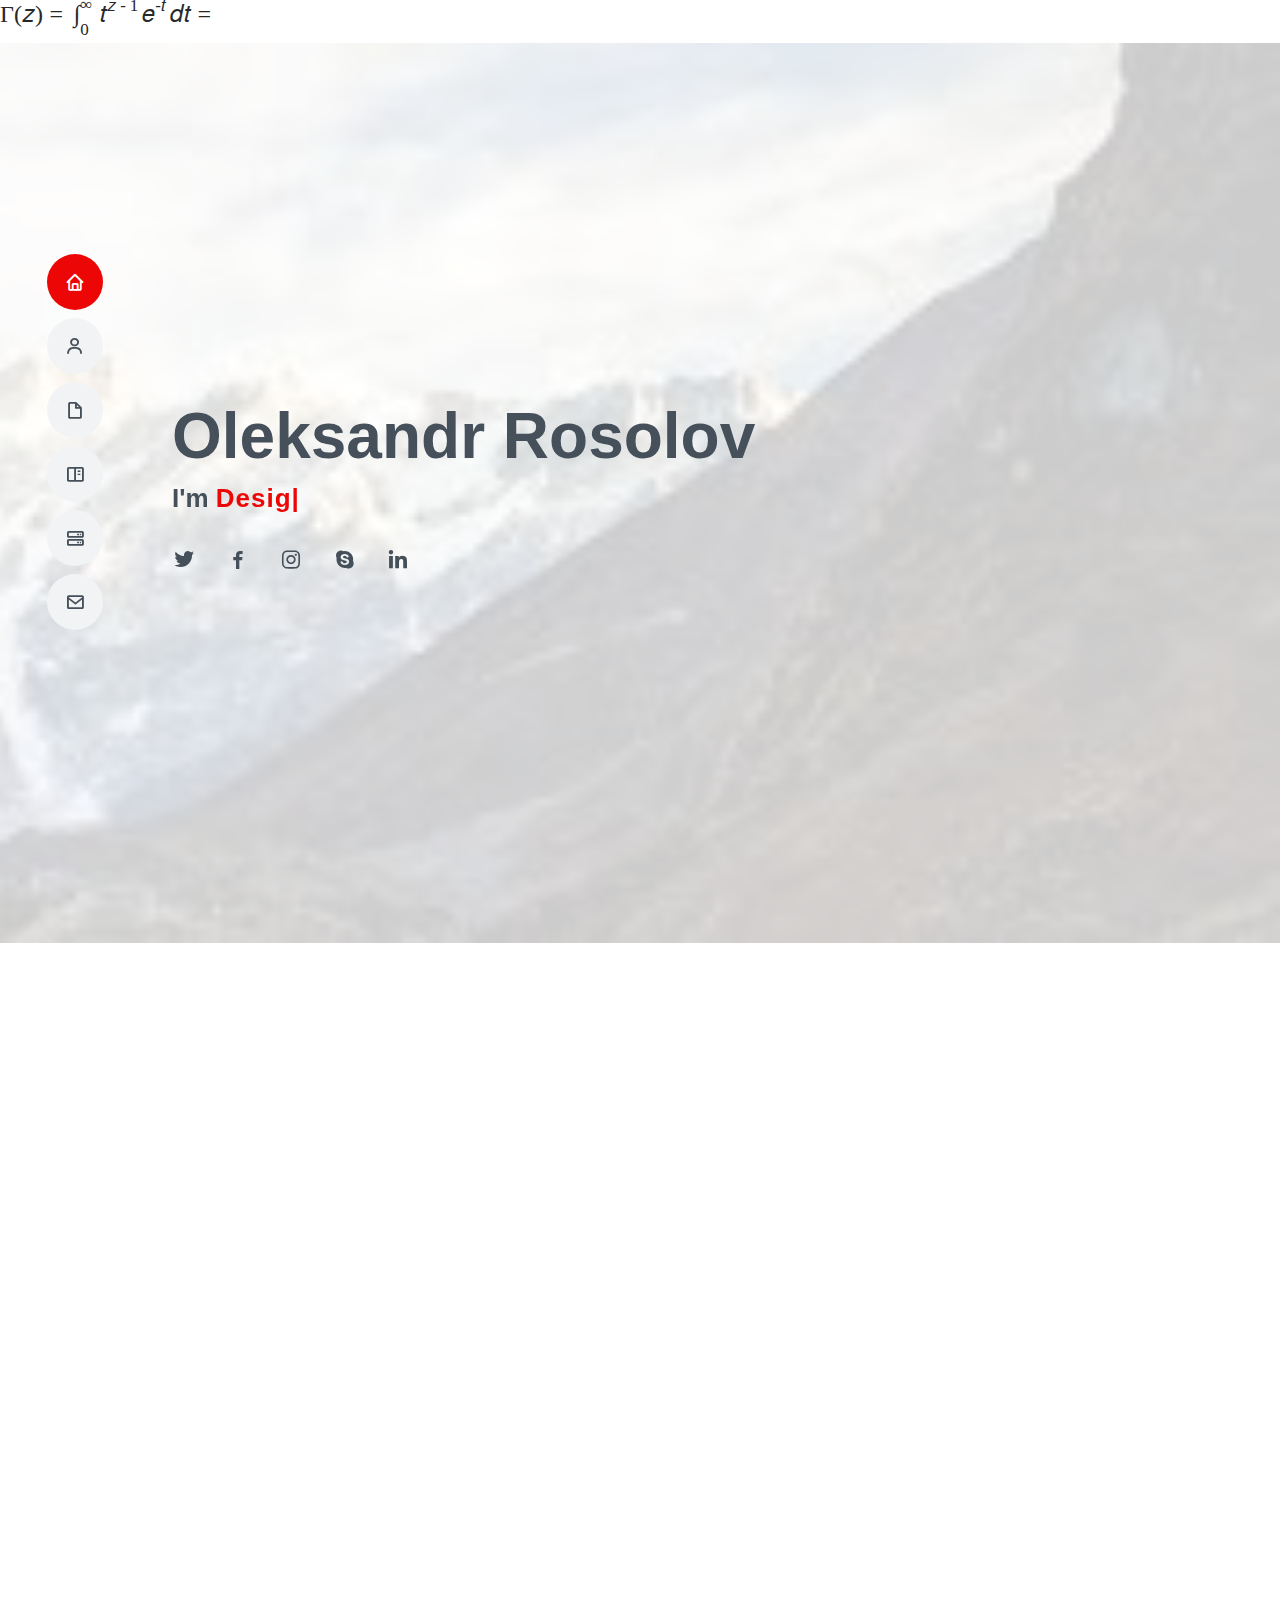
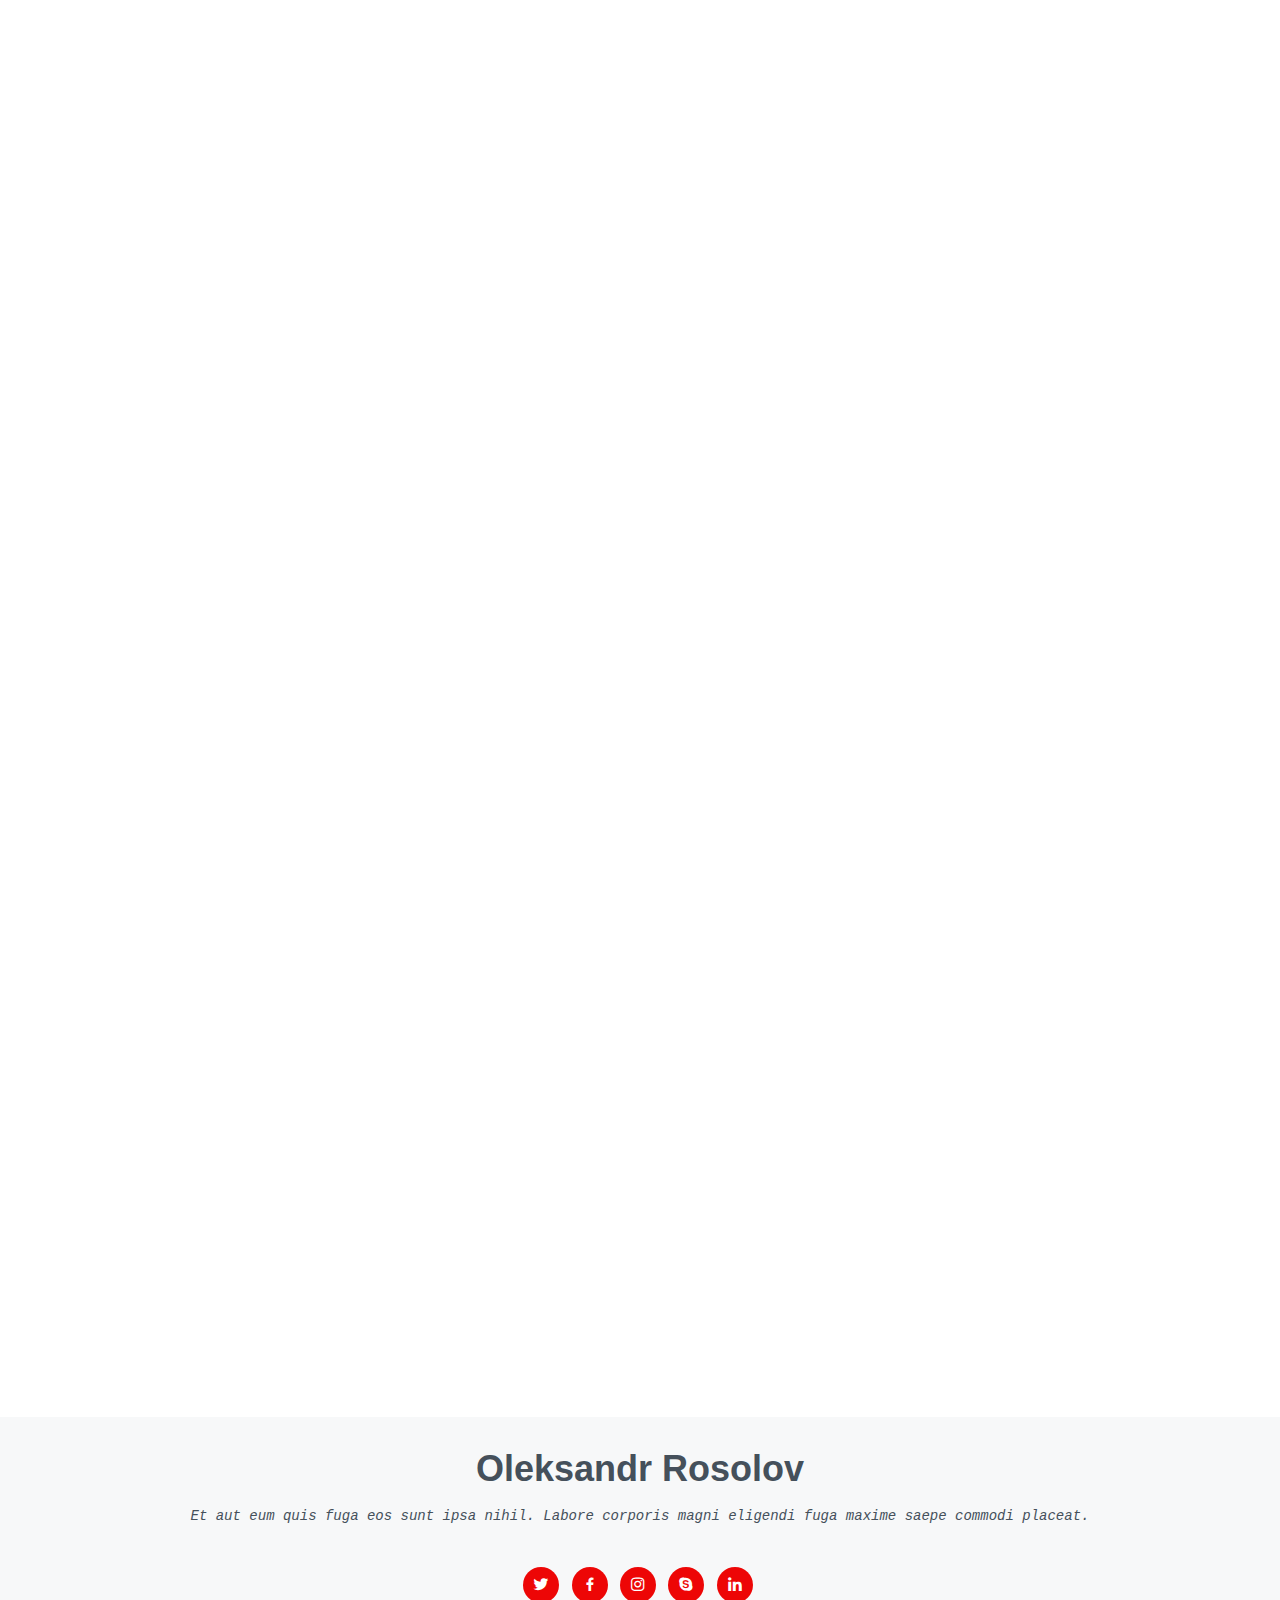
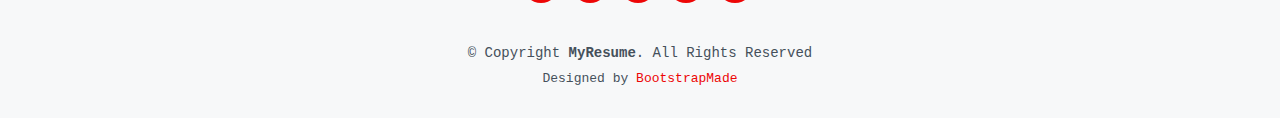
==== commit 5b2b3101: "Update index.html" ====
--- a/index.html
+++ b/index.html
@@ -39,40 +39,39 @@
 </head>
 
 <body>
+  <h4>
+  <math xmlns="http://www.w3.org/1998/Math/MathML">
+  
+    <mi mathvariant="normal">&#x393;</mi>
+  <mo stretchy="false">(</mo>
+  <mi>z</mi>
+  <mo stretchy="false">)</mo>
+  <mo>=</mo>
+  <msubsup>
+    <mo data-mjx-texclass="OP">&int;</mo>
+    <mi>0</mi>
+    <mi>&infin;</mi>
+  </msubsup>
+  <msup>
+  <mi>t</mi>
   <mrow>
-    <mi>x</mi>
-    <mo>=</mo>
-    <mfrac>
-      <mrow>
-        <mrow>
-          <mo>-</mo>
-          <mi>b</mi>
-        </mrow>
-        <mo>&#xB1;<!--PLUS-MINUS SIGN--></mo>
-        <msqrt>
-          <mrow>
-            <msup>
-              <mi>b</mi>
-              <mn>2</mn>
-            </msup>
-            <mo>-</mo>
-            <mrow>
-              <mn>4</mn>
-              <mo>&#x2062;<!--INVISIBLE TIMES--></mo>
-              <mi>a</mi>
-              <mo>&#x2062;<!--INVISIBLE TIMES--></mo>
-              <mi>c</mi>
-            </mrow>
-          </mrow>
-        </msqrt>
-      </mrow>
-      <mrow>
-        <mn>2</mn>
-        <mo>&#x2062;<!--INVISIBLE TIMES--></mo>
-        <mi>a</mi>
-      </mrow>
-    </mfrac>
+  <mi>z</mi>
+  <mo>-</mo>
+  <mn>1</mn>
   </mrow>
+  </msup>
+  <msup>
+  <mi>e</mi>
+  <mrow>
+    <mo>-</mo>
+    <mi>t</mi>
+  </mrow>
+  </msup>
+  <mi>d</mi>
+  <mi>t</mi>
+  <mo>=</mo>
+  </math>
+</h4>
   <!-- ======= Mobile nav toggle button ======= -->
   <!-- <button type="button" class="mobile-nav-toggle d-xl-none"><i class="bi bi-list mobile-nav-toggle"></i></button> -->
   <i class="bi bi-list mobile-nav-toggle d-lg-none"></i>
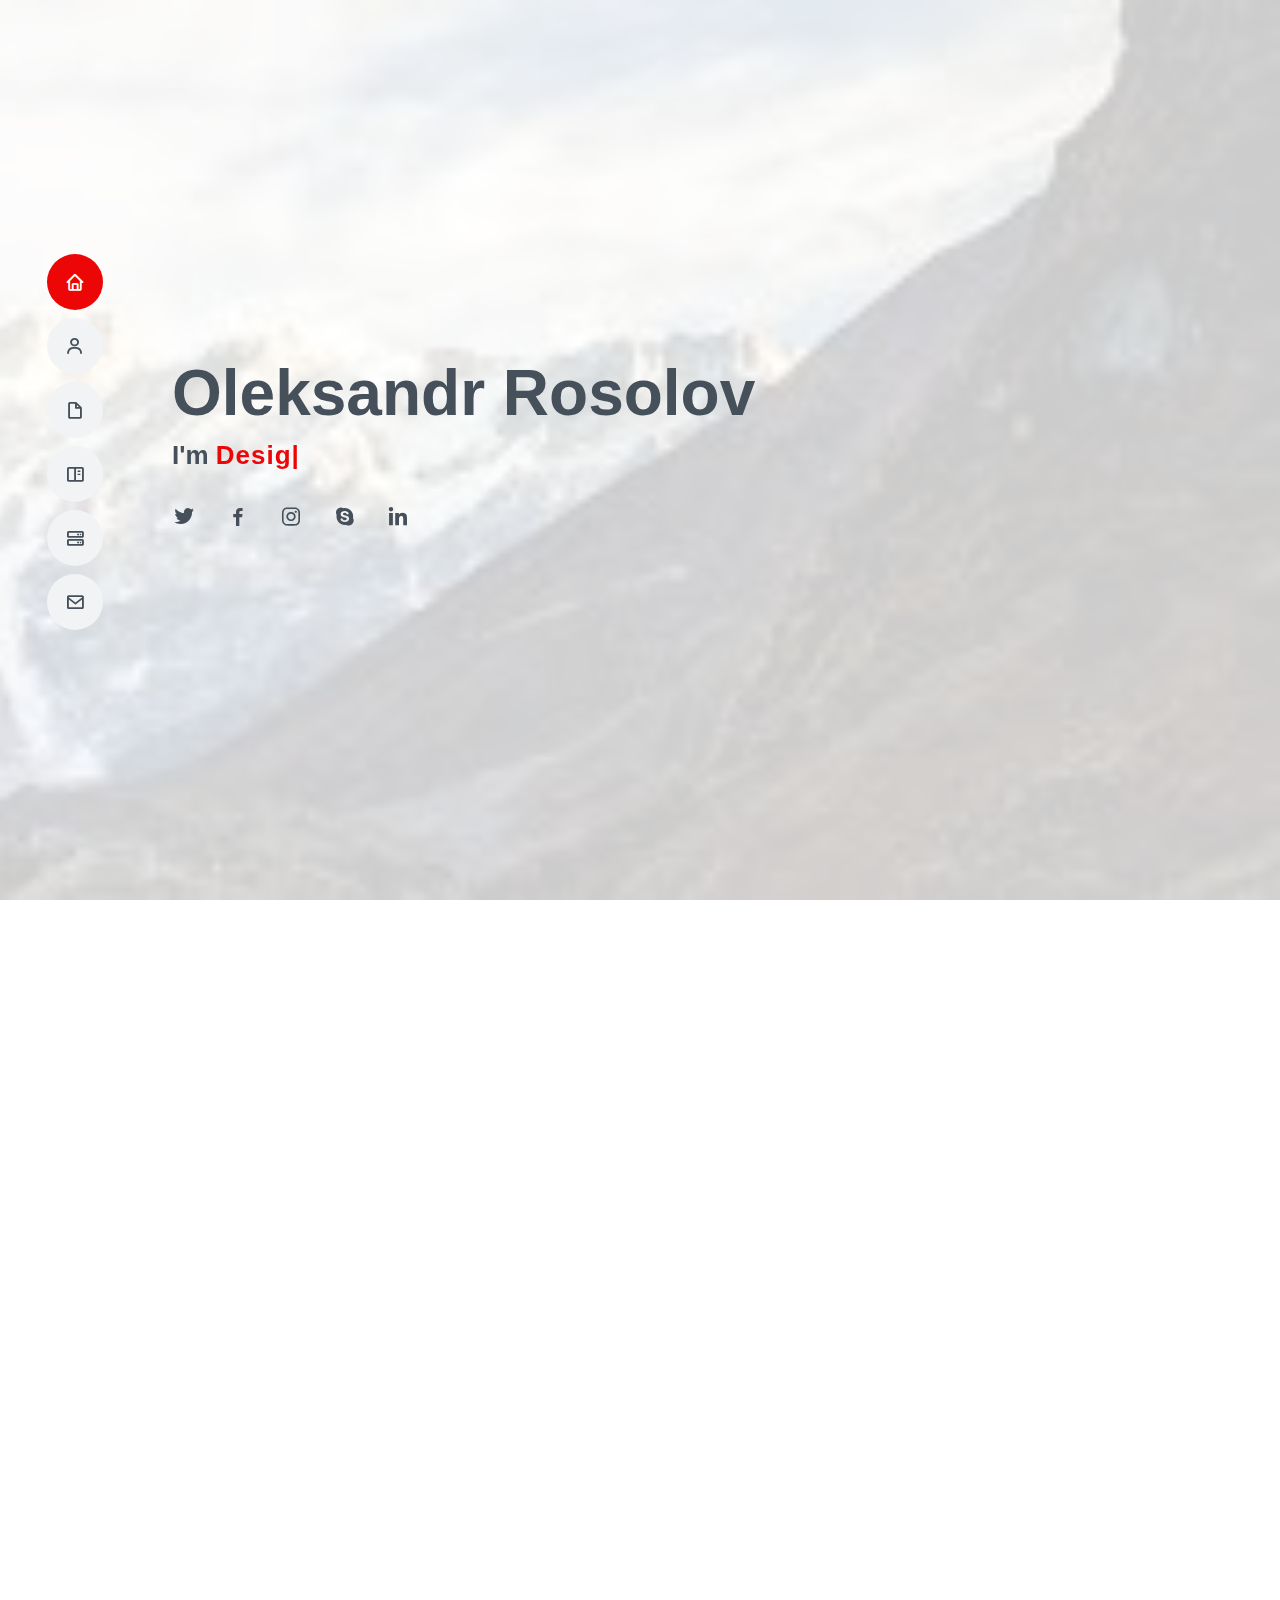
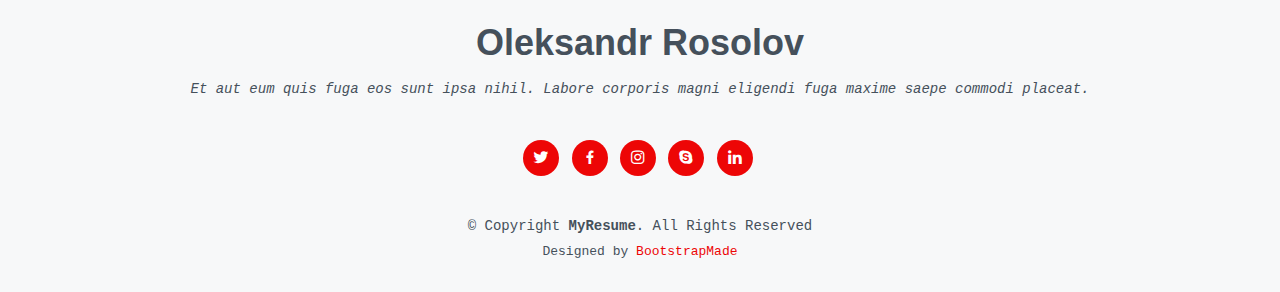
==== commit 4ea02941: "Update index.html" ====
--- a/index.html
+++ b/index.html
@@ -39,39 +39,7 @@
 </head>
 
 <body>
-  <h4>
-  <math xmlns="http://www.w3.org/1998/Math/MathML">
   
-    <mi mathvariant="normal">&#x393;</mi>
-  <mo stretchy="false">(</mo>
-  <mi>z</mi>
-  <mo stretchy="false">)</mo>
-  <mo>=</mo>
-  <msubsup>
-    <mo data-mjx-texclass="OP">&int;</mo>
-    <mi>0</mi>
-    <mi>&infin;</mi>
-  </msubsup>
-  <msup>
-  <mi>t</mi>
-  <mrow>
-  <mi>z</mi>
-  <mo>-</mo>
-  <mn>1</mn>
-  </mrow>
-  </msup>
-  <msup>
-  <mi>e</mi>
-  <mrow>
-    <mo>-</mo>
-    <mi>t</mi>
-  </mrow>
-  </msup>
-  <mi>d</mi>
-  <mi>t</mi>
-  <mo>=</mo>
-  </math>
-</h4>
   <!-- ======= Mobile nav toggle button ======= -->
   <!-- <button type="button" class="mobile-nav-toggle d-xl-none"><i class="bi bi-list mobile-nav-toggle"></i></button> -->
   <i class="bi bi-list mobile-nav-toggle d-lg-none"></i>
@@ -281,7 +249,102 @@
           <h2>Resume</h2>
           <p>Magnam dolores commodi suscipit. Necessitatibus eius consequatur ex aliquid fuga eum quidem. Sit sint consectetur velit. Quisquam quos quisquam cupiditate. Et nemo qui impedit suscipit alias ea. Quia fugiat sit in iste officiis commodi quidem hic quas.</p>
         </div>
-
+        <h4>
+          <math xmlns="http://www.w3.org/1998/Math/MathML">
+          
+            <mi mathvariant="normal">&#x393;</mi>
+          <mo stretchy="false">(</mo>
+          <mi>z</mi>
+          <mo stretchy="false">)</mo>
+          <mo>=</mo>
+          <msubsup>
+            <mo data-mjx-texclass="OP">&int;</mo>
+            <mn>0</mn>
+            <mi>&infin;</mi>
+          </msubsup>
+          <msup>
+          <mi>t</mi>
+          <mrow>
+          <mi>z</mi>
+          <mo>-</mo>
+          <mn>1</mn>
+          </mrow>
+          </msup>
+          <msup>
+          <mi>e</mi>
+          <mrow>
+            <mo>-</mo>
+            <mi>t</mi>
+          </mrow>
+          </msup>
+          <mi>d</mi>
+          <mi>t</mi>
+          <mo>=</mo>
+          <mfrac>
+            <mrow>
+              <msup>
+              <mi>e</mi>
+              <mrow>
+                <mo>-</mo>
+                <mi>&#x03b3;</mi>
+                <mi>z</mi>
+              </mrow>
+              </msup>
+            </mrow>
+            <mi>e</mi>
+          </mfrac>
+          <munderover>
+          <mi>&prod;</mi>
+          <mrow>
+            <mi>k</mi>
+            <mo>=</mo>
+            <mn>1</mn>
+          </mrow>
+          <mi>&infin;</mi>
+          </munderover>
+          <mo stretchy="false">(</mo>
+          <mn>1</mn>
+          <mo>+</mo>
+          <mfrac>
+            <mi>z</mi>
+            <mi>k</mi>
+          </mfrac>
+          <msup>
+            <mo stretchy="false">)</mo>
+            <mrow>
+              <mo>-</mo>
+              <mn>1</mn>
+            </mrow>
+          </msup>
+          <msup>
+            <mi>e</mi>
+            <mrow>
+              <mi>z</mi>
+              <mo>/</mo>
+              <mi>k</mi>
+            </mrow>
+          </msup>
+          </math>
+        </h4>
+        <h4>
+        <svg height="150" width="150" class="Phi">
+          <ellipse   cx="75" cy="75" rx="18" ry="30" stroke="red" stroke-width="5" fill-opacity="0"/>
+          <line x1="49" y1="75" x2="101" y2="75" stroke="black" stroke-width="5" stroke-linecap="round"/>
+          <line x1="75" y1="105" x2="75" y2="120" stroke="red" stroke-width="5" stroke-linecap="round"/>
+          <line x1="65" y1="120" x2="85" y2="120" stroke="black" stroke-width="5" stroke-linecap="round"/>
+          <style>
+            .Phi {
+                animation-name: Rotate;
+                animation-duration: 5s;
+                animation-iteration-count: infinite;
+            }
+            @keyframes Rotate {
+                from { transform: rotate(0deg); }
+                to   { transform: rotate(360deg); }
+            }
+            </style>
+        </svg>
+      </h4>
         <div class="row">
           <div class="col-lg-6">
             <h3 class="resume-title">Sumary</h3>
--- a/assets/css/style.css
+++ b/assets/css/style.css
@@ -31,6 +31,10 @@
 h5,
 h6 {
   font-family: "Raleway", sans-serif;
+}
+
+h4 {
+  text-align: center;
 }
 
 /*--------------------------------------------------------------
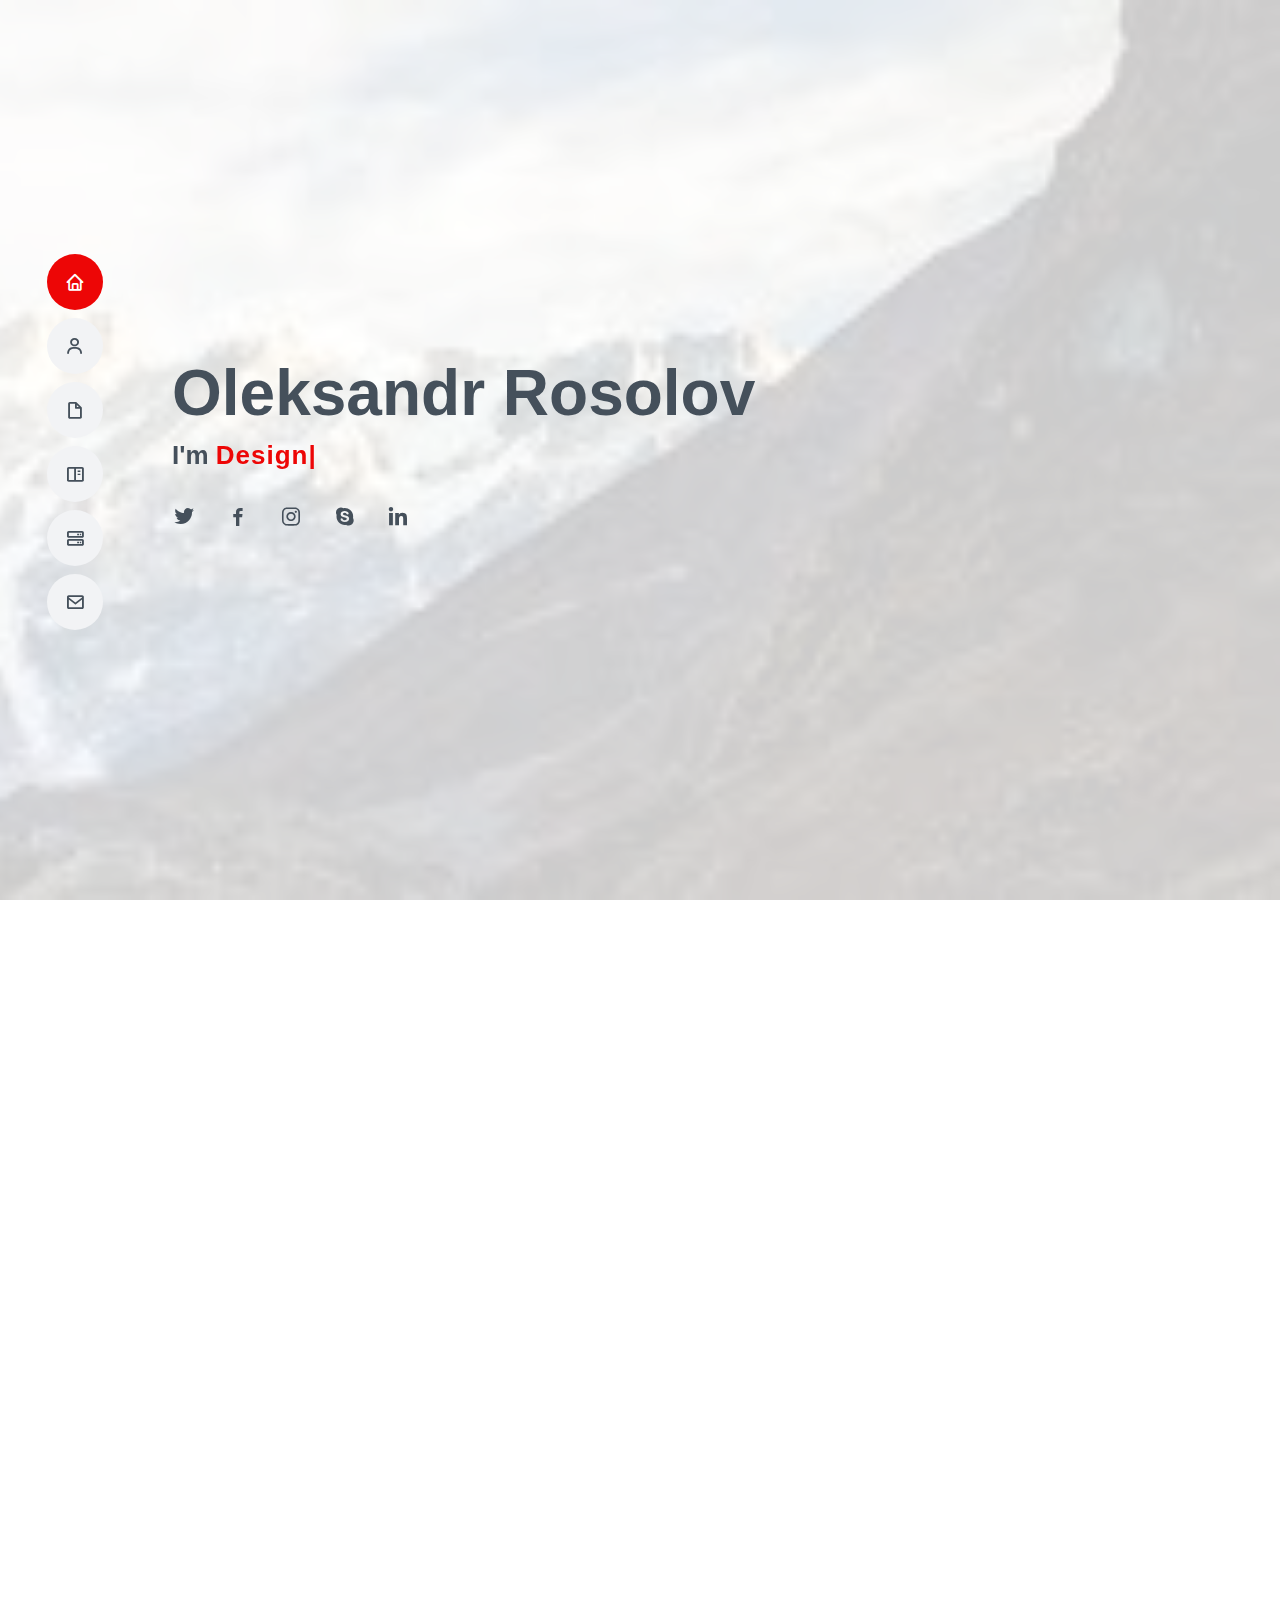
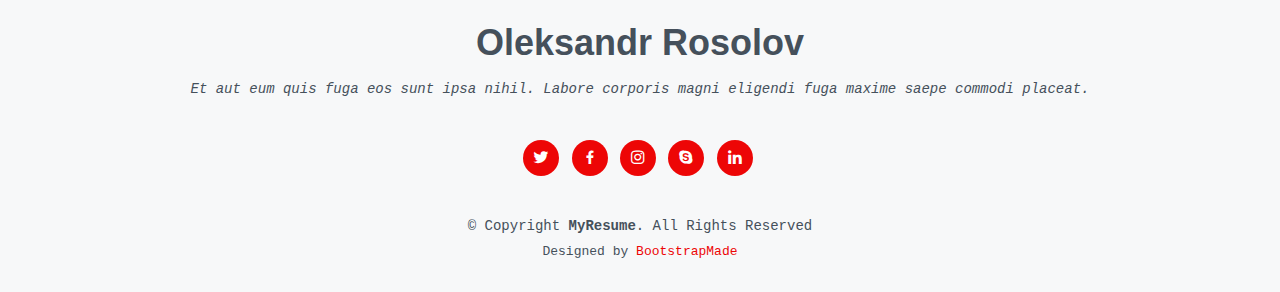
==== commit dbee661b: "Update index.html" ====
--- a/index.html
+++ b/index.html
@@ -396,16 +396,9 @@
         <div class="row portfolio-container" data-aos="fade-up" data-aos-delay="200">
 
           <div class="col-lg-4 col-md-6 portfolio-item filter-app">
-            <div class="portfolio-wrap">
-              <img src="assets/img/portfolio/lia-den-YN5YdjblYHA-unsplash.jpg" class="img-fluid" alt="">
-              <div class="portfolio-info">
-                <h4>App 1</h4>
-                <p>App</p>
-                <div class="portfolio-links">
-                  <a href="assets/img/portfolio/lia-den-YN5YdjblYHA-unsplash1.jpg" data-gallery="portfolioGallery" class="portfolio-lightbox" title="App 1"><i class="bx bx-plus"></i></a>
-                  <a href="portfolio-details.html" class="portfolio-details-lightbox" data-glightbox="type: external" title="Portfolio Details"><i class="bx bx-link"></i></a>
-                </div>
-              </div>
+            <div class="changing">
+              <img src="assets/img/portfolio/lia-den-YN5YdjblYHA-unsplash.jpg" class="img-fluid" alt="" id="345" onclick="changeImage()">
+              <script src="assets/js/main.js"></script>
             </div>
           </div>
 
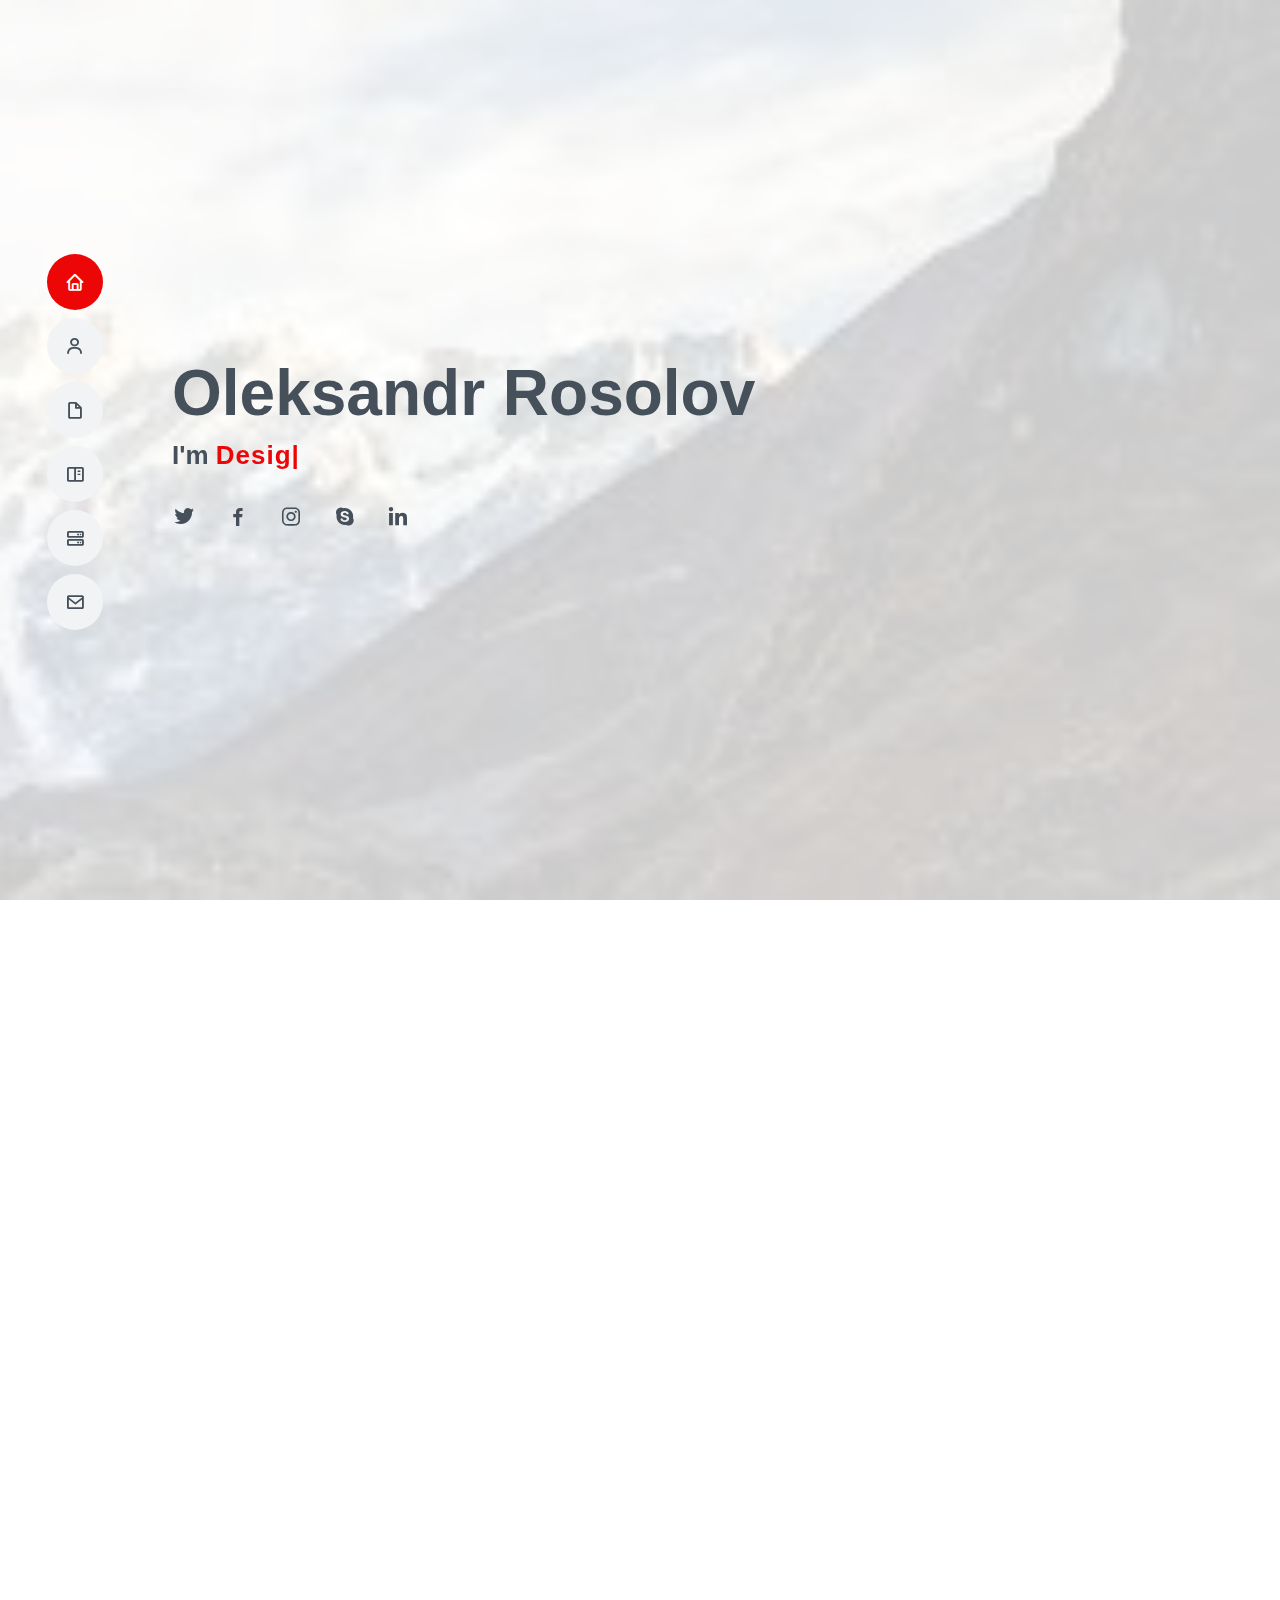
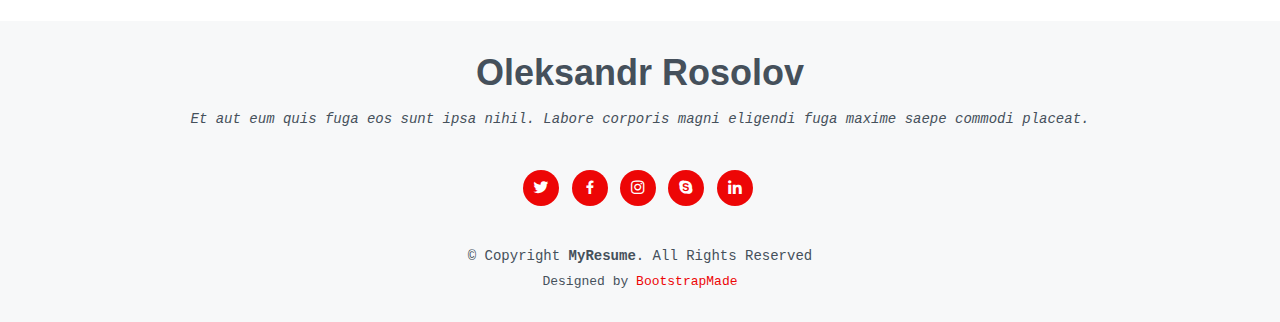
==== commit be7f8325: "Update index.html" ====
--- a/index.html
+++ b/index.html
@@ -397,7 +397,8 @@
 
           <div class="col-lg-4 col-md-6 portfolio-item filter-app">
             <div class="changing">
-              <img src="assets/img/portfolio/lia-den-YN5YdjblYHA-unsplash.jpg" class="img-fluid" alt="" id="345" onclick="changeImage()">
+              <img src="assets/img/portfolio/lia-den-YN5YdjblYHA-unsplash.jpg" class="img-fluid" alt="" id="345" ">
+              <button id="346">Go back</button>
               <script src="assets/js/main.js"></script>
             </div>
           </div>
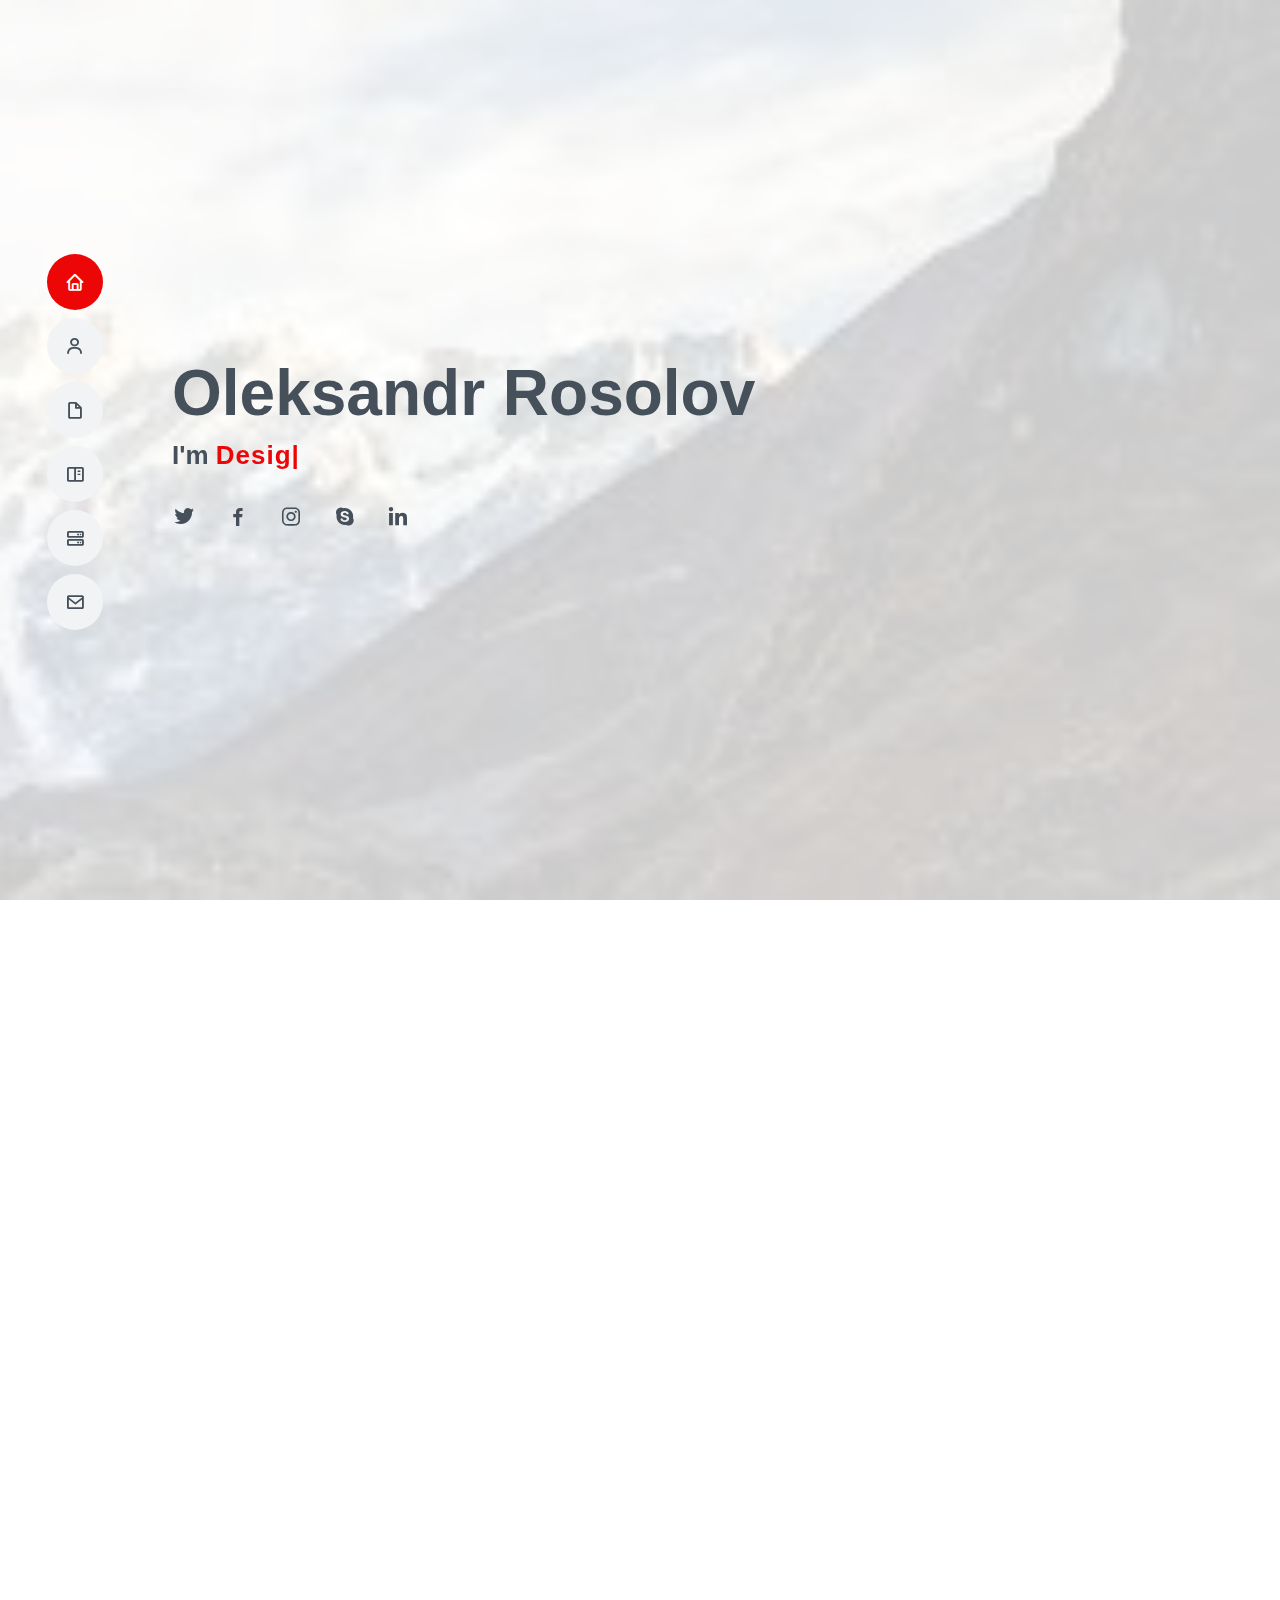
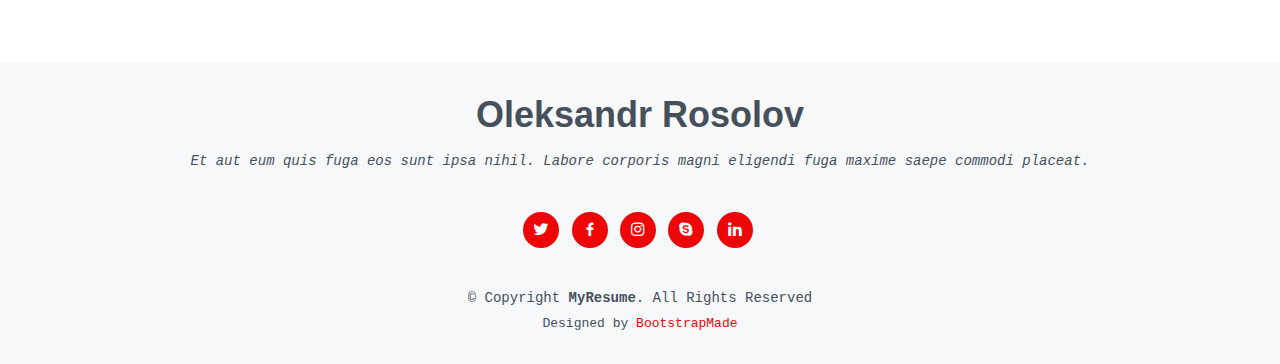
==== commit 1292104b: "Update index.html" ====
--- a/index.html
+++ b/index.html
@@ -379,6 +379,7 @@
 
         <div class="section-title">
           <h2>Portfolio</h2>
+          <h3><a href="mainHTML.html">Choosing resistor colors</a></h3>
           <p>Magnam dolores commodi suscipit. Necessitatibus eius consequatur ex aliquid fuga eum quidem. Sit sint consectetur velit. Quisquam quos quisquam cupiditate. Et nemo qui impedit suscipit alias ea. Quia fugiat sit in iste officiis commodi quidem hic quas.</p>
         </div>
 
